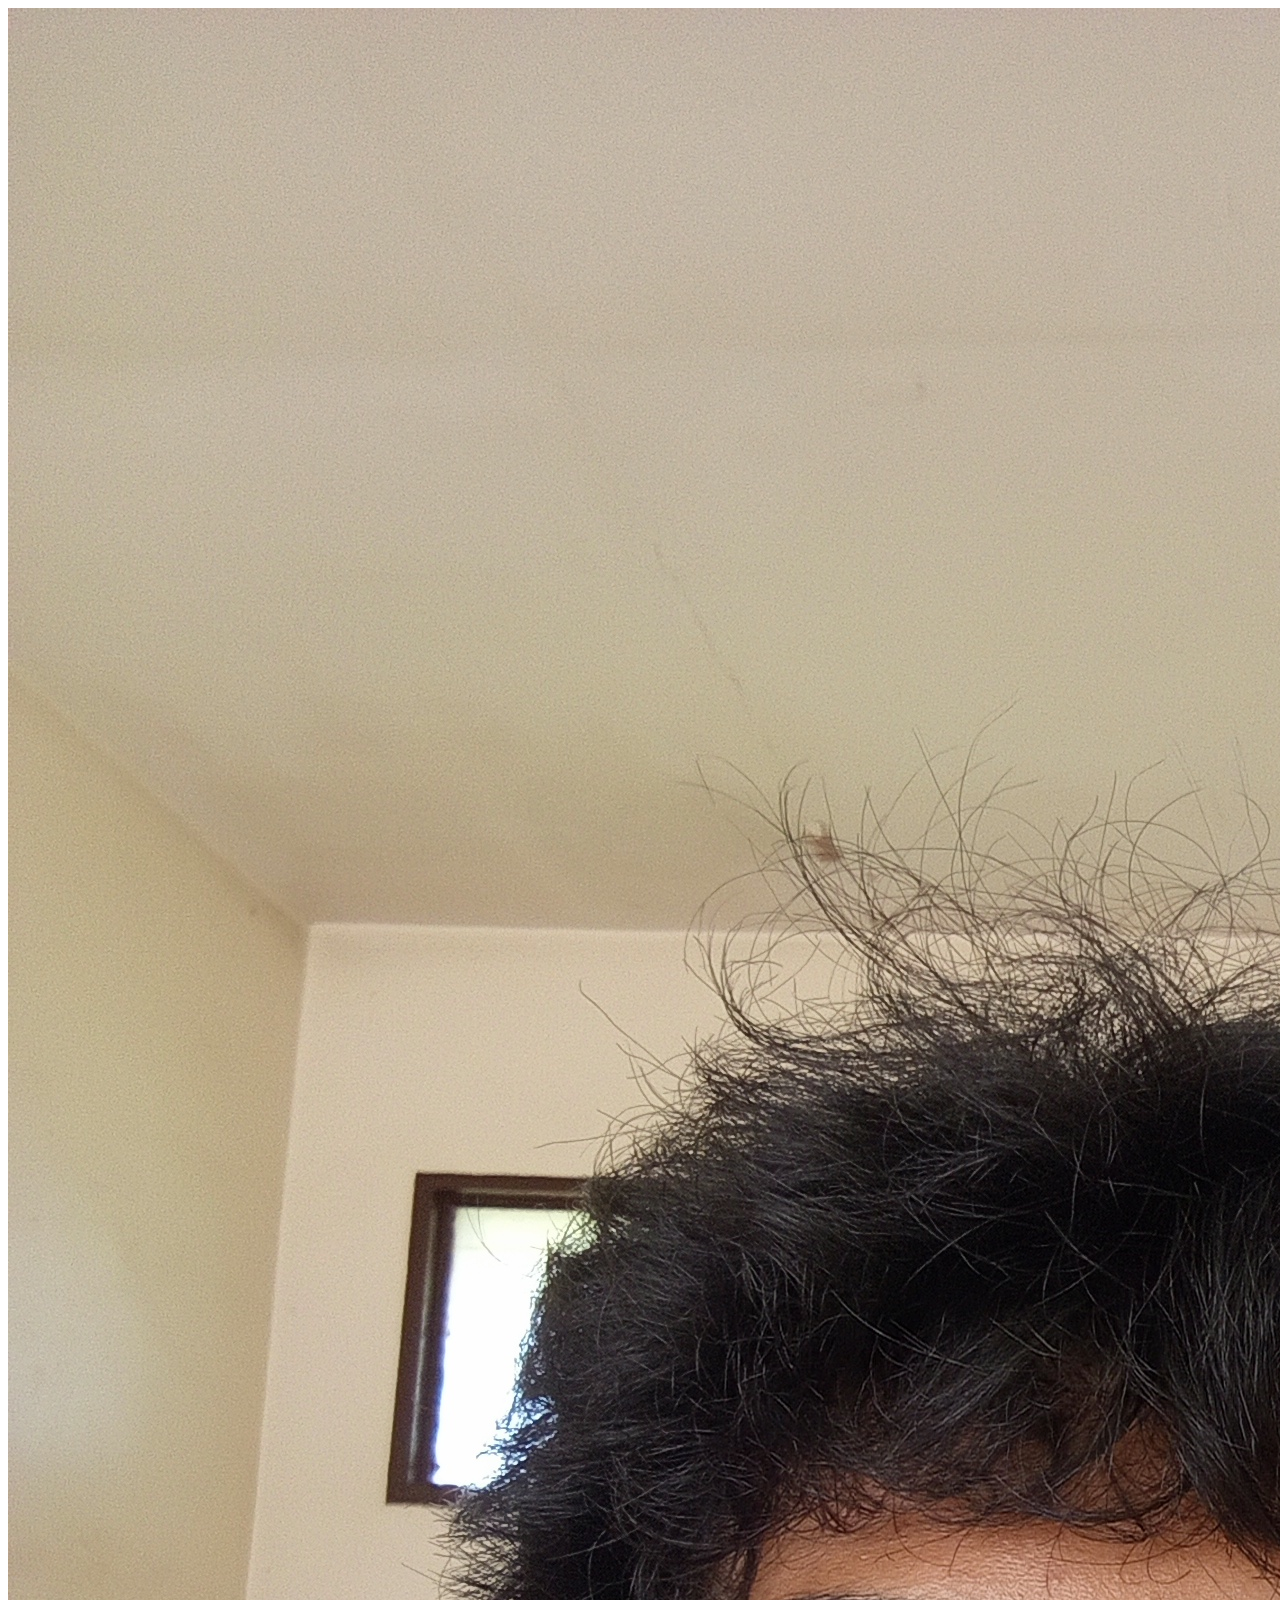
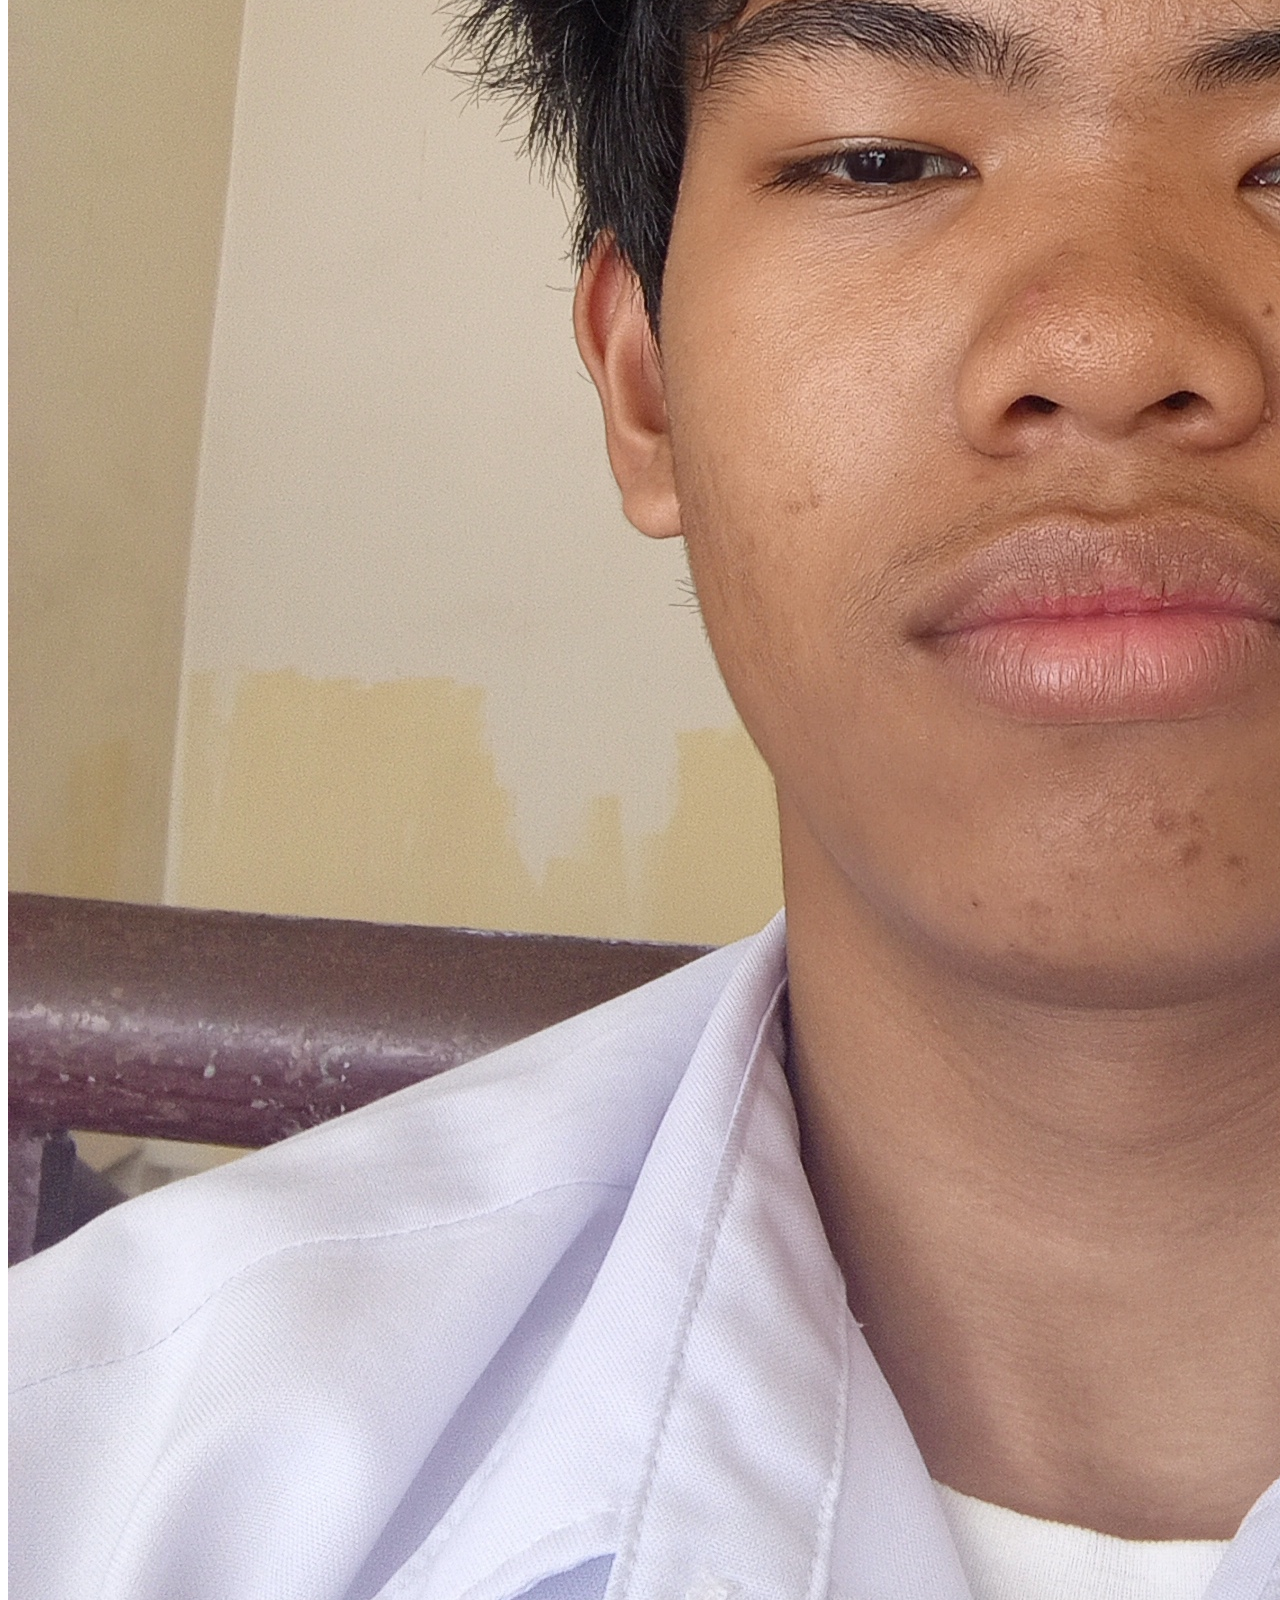
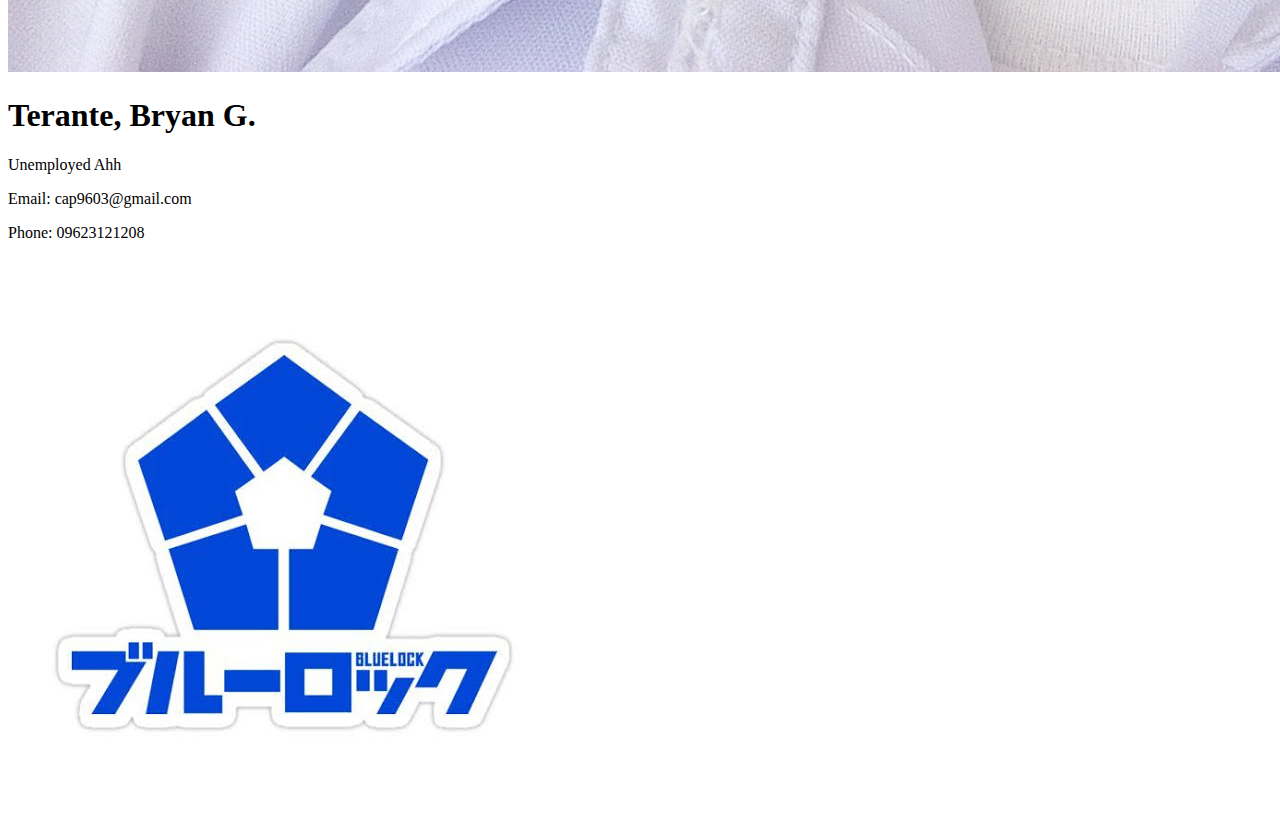
==== index.html @ 3de177df "Add files via upload" ====
<!DOCTYPE html>
<html lang="en">

<head>

<meta charset="UTF-8">

<meta name="viewport" content="width=device-width, initial-scale=1.0">

<title>Digital Business Card</title>

<link rel="stylesheet" href="style.css">

</head>

<body>

<div class="business-card">

<img 
src="IMG_20250312_123558_325.jpg" alt="Your Photo" class="profile-pic"> 


<link rel="stylesheet" href="S.css">
<div class="card-content">

<h1>Terante, Bryan G.</h1>

<p class="title">Unemployed Ahh</p>

<p class="contact">Email: cap9603@gmail.com</p>

<p class="contact">Phone: 09623121208</p>

<img src="blu.jpeg" alt="Your Photo" class="corner-pic">



</div>

</div>

</body>

</html>
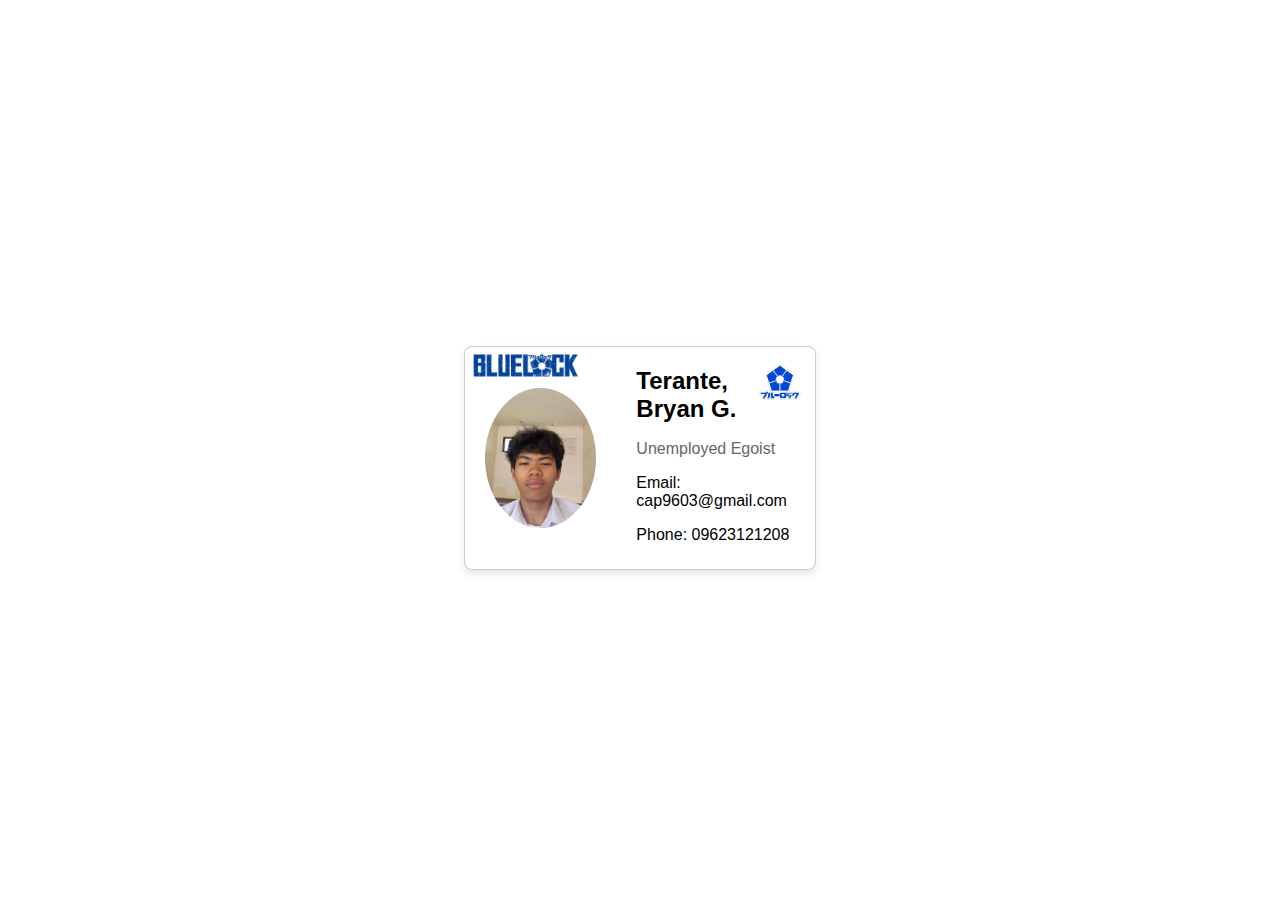
==== commit bbfa2aab: "Update index.html" ====
--- a/index.html
+++ b/index.html
@@ -26,7 +26,7 @@
 
 <h1>Terante, Bryan G.</h1>
 
-<p class="title">Unemployed Ahh</p>
+<p class="title">Unemployed Egoist</p>
 
 <p class="contact">Email: cap9603@gmail.com</p>
 
@@ -42,4 +42,4 @@
 
 </body>
 
-</html>+</html>
--- a/S.css
+++ b/S.css
@@ -0,0 +1,75 @@
+body {
+    display: flex;
+    justify-content: center;
+    align-items: center;
+    min-height: 100vh;
+    background-image: url('body_background.jpg'); /* Body background image */
+    background-size: cover;
+    background-repeat: no-repeat;
+    font-family: sans-serif;
+}
+
+.business-card {
+    width: 350px;
+    background-color: white; /* Fallback if card background fails*/
+    border: 1px solid #ccc;
+    border-radius: 8px;
+    overflow: hidden;
+    box-shadow: 0 4px 8px rgba(0, 0, 0, 0.1);
+    display: flex;
+    align-items: center;
+    position: relative;
+    background-image: url('Blue.png'); /* Card background image */
+    background-size: cover;
+    background-repeat: no-repeat;
+}
+
+.profile-pic {
+    width: 140px;
+    height: 140px;
+    border-radius: 50%;
+    object-fit: cover;
+    margin: 20px;
+}
+
+.card-content {
+    padding: 20px;
+    position: relative;
+    z-index: 1;
+}
+
+.card-content h1 {
+    margin-top: 0;
+    font-size: 1.5em;
+}
+
+.title {
+    color: #666;
+    margin-bottom: 10px;
+}
+
+.contact {
+    margin-bottom: 5px;
+}
+
+.corner-pic {
+    width: 50px;
+    height: 50px;
+    position: absolute;
+    top: 10px;
+    right: 10px;
+    border-radius: 5px;
+    object-fit: contain;
+    z-index: 2;
+}
+
+.corner-pic-left {
+    width: 50px; /* Adjust size as needed */
+    height: 50px; /* Adjust size as needed */
+    position: absolute;
+    top: 10px; /* Adjust position as needed */
+    left: 10px; /* Adjust position as needed */
+    border-radius: 5px; /* Optional: Rounded corners */
+    object-fit: contain; /* makes sure the image fits within the bounds */
+    z-index: 2; /* Place corner image above content */
+}
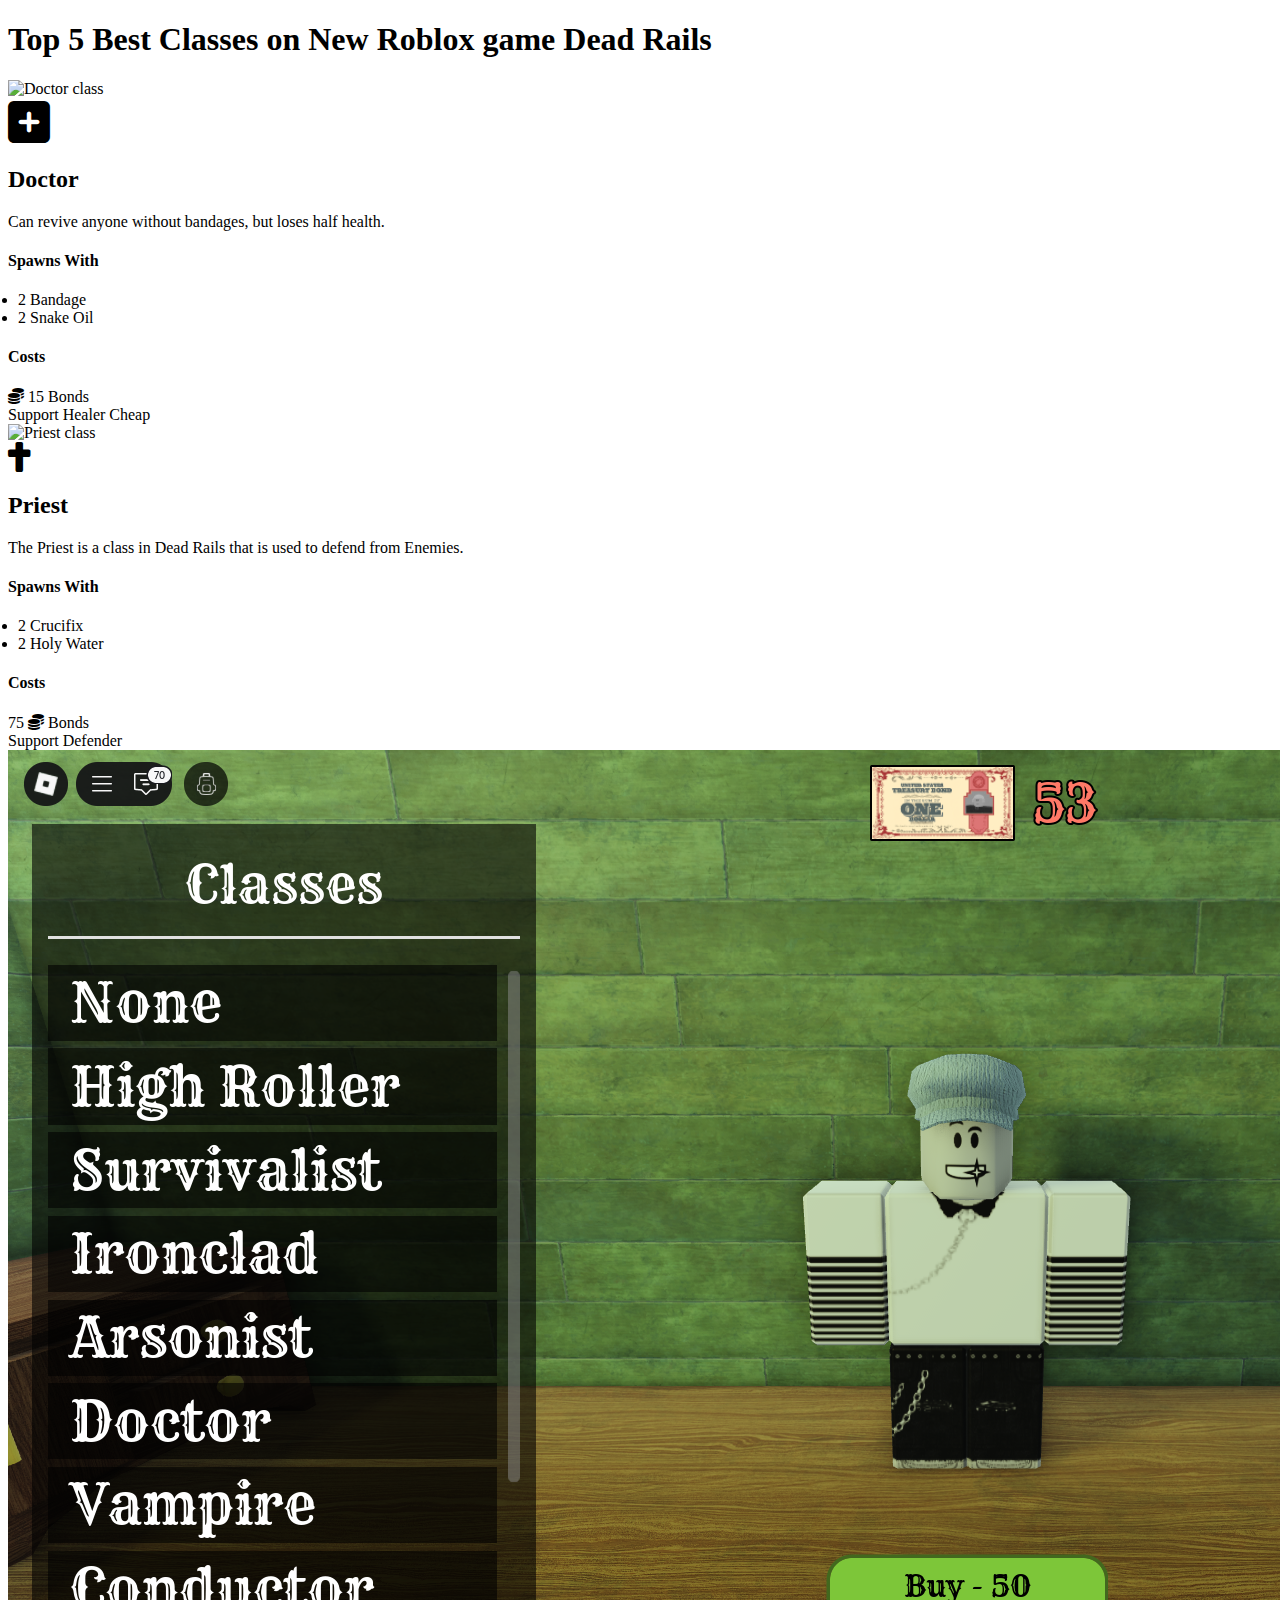
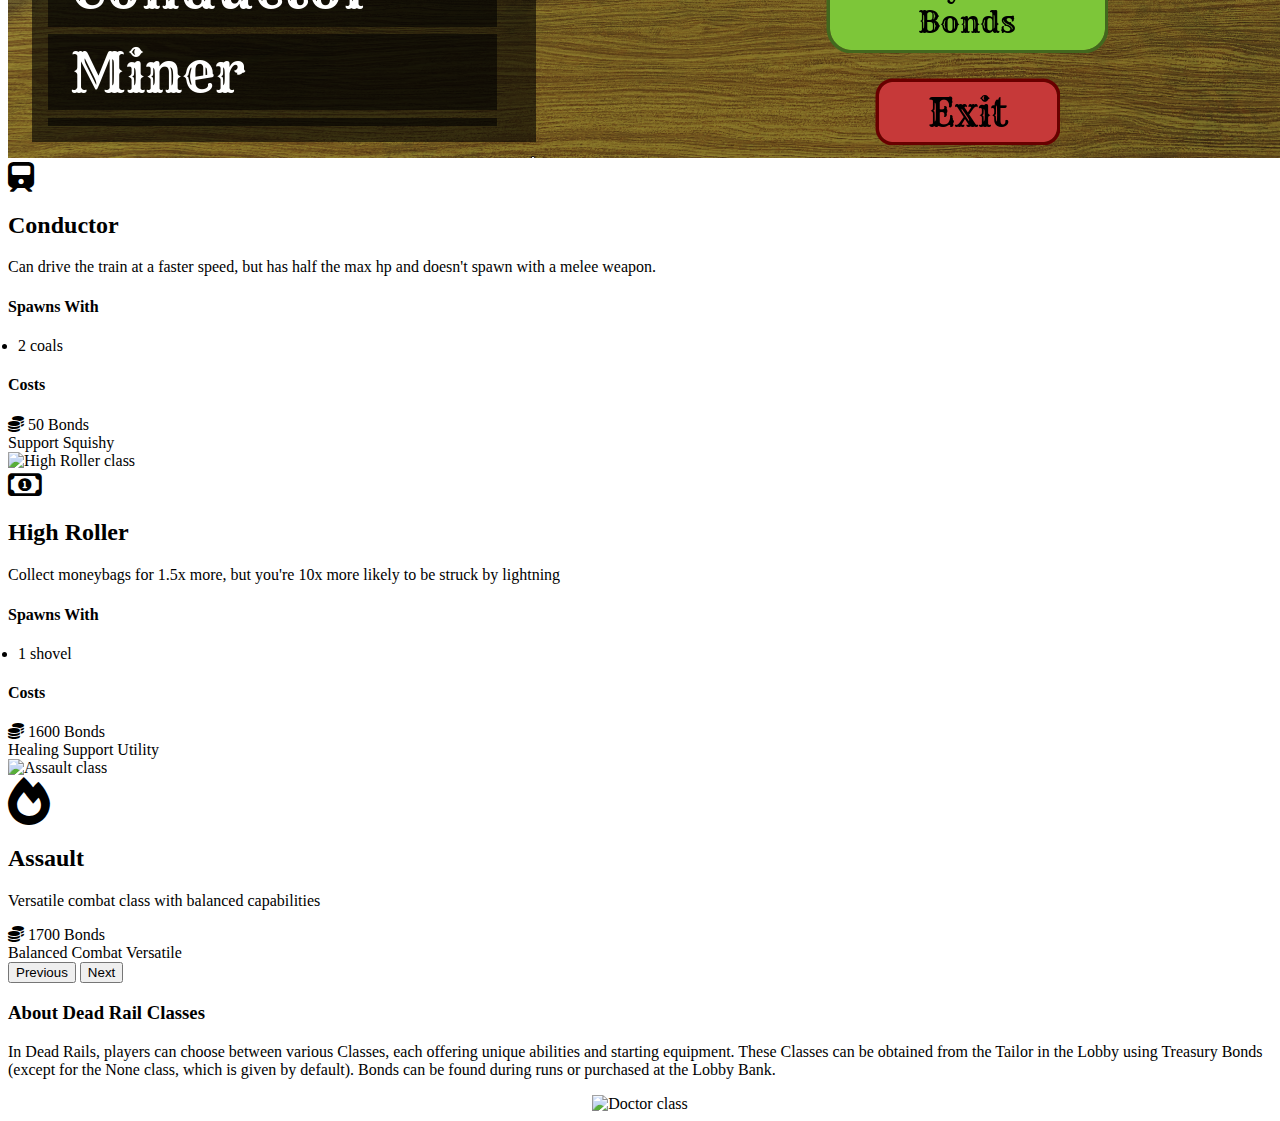
==== commit 7aac1f6d: "Add files via upload" ====
--- a/index.html
+++ b/index.html
@@ -1,45 +1,236 @@
 <!DOCTYPE html>
-<html lang="en">
-
+<html lang="en" data-bs-theme="dark">
 <head>
-
-<meta charset="UTF-8">
-
-<meta name="viewport" content="width=device-width, initial-scale=1.0">
-
-<title>Digital Business Card</title>
-
-<link rel="stylesheet" href="style.css">
-
+    <meta charset="UTF-8">
+    <meta name="viewport" content="width=device-width, initial-scale=1.0">
+    <title>Dead Rail Classes - Roblox</title>
+    <link rel="stylesheet" href="https://cdn.replit.com/agent/bootstrap-agent-dark-theme.min.css">
+    <link rel="stylesheet" href="https://cdnjs.cloudflare.com/ajax/libs/font-awesome/6.0.0/css/all.min.css">
+    <link rel="stylesheet" href="css/custom.css">
 </head>
-
 <body>
-
-<div class="business-card">
-
-<img 
-src="IMG_20250312_123558_325.jpg" alt="Your Photo" class="profile-pic"> 
-
-
-<link rel="stylesheet" href="S.css">
-<div class="card-content">
-
-<h1>Terante, Bryan G.</h1>
-
-<p class="title">Unemployed Egoist</p>
-
-<p class="contact">Email: cap9603@gmail.com</p>
-
-<p class="contact">Phone: 09623121208</p>
-
-<img src="blu.jpeg" alt="Your Photo" class="corner-pic">
-
-
-
-</div>
-
-</div>
-
+    <div class="container-fluid">
+        <!-- Title Section -->
+        <div class="row py-4">
+            <div class="col">
+                <h1 class="game-title">Top 5 Best Classes on New Roblox game Dead Rails </h1>
+            </div>
+        </div>
+
+        <!-- Slider Section -->
+        <div class="row">
+            <div class="col-12">
+                <div id="classCarousel" class="carousel slide" data-bs-ride="carousel">
+                    <div class="carousel-inner">
+                        <!-- Scout -->
+                        <div class="carousel-item active">
+                            <div class="class-card">
+                                <div class="class-image">
+                                    <img width="350px" src="IMG_1904.jpg" alt="Doctor class" class="img-fluid rounded mb-4">
+                                </div>
+                              
+                                <div class="class-icon">
+                                  <i class="fas fa-plus-square fa-3x"></i>
+                                </div>
+                                <h2 class="class-name">Doctor</h2>
+                                <p class="class-description">Can revive anyone without bandages, but loses half health. 
+                              </p>
+                    
+                      <h4>Spawns With</h4>
+              <div style="margin: 10px;">
+               <li>2 Bandage</li>    
+               <li>2 Snake Oil</li>
+               </div>
+              <h4>Costs</h4>                     
+                                
+                                <div class="bonds-container">
+                                    <div class="bonds-display">
+                                        <i class="fas fa-coins"></i>
+                                        <span class="bonds-amount">15</span>
+                                        <span class="bonds-label">Bonds</span>
+                                    </div>
+                                </div>
+
+                                <div class="tags-container">
+                                    <span class="badge bg-secondary me-2">Support</span>
+                                    <span class="badge bg-secondary me-2">Healer</span>
+                                    <span class="badge bg-secondary me-2">Cheap</span>
+                                </div>
+                            </div>
+                        </div>
+
+
+                        <div class="carousel-item">
+                            <div class="class-card">
+                                <div class="class-image">
+                                    <img width="350px" src=
+                                    "Dead_Rails_Priest.png" alt="Priest class" class="img-fluid rounded mb-4">
+                                </div>
+                                <div class="class-icon">
+<i class="fa-solid fa-cross" style='font-size:30px'></i>
+                                </div>
+                                <h2 class="class-name">Priest</h2>
+                                <p class="class-description">The Priest is a class in Dead Rails that is used to defend from Enemies. </p>
+                
+                          <h4>Spawns With</h4>
+              <div style="margin: 10px;">
+               <li>2 Crucifix</li>  
+             <li>2 Holy Water</li>  
+               </div>
+              <h4>Costs</h4>                 
+                                <div class="bonds-container">
+                                    <div class="bonds-display">
+                                        <span class="bonds-amount">75</span>
+                                        <i class="fas fa-coins"></i>
+                                        <span class="bonds-label">Bonds</span>
+                                    </div>
+                                </div>
+
+                                <div class="tags-container">
+                                    <span class="badge bg-secondary me-2">Support</span>
+                                    <span class="badge bg-secondary me-2">Defender</span>
+      
+                                </div>
+                            </div>
+                        </div>
+
+
+                        <div class="carousel-item">
+                            <div class="class-card">
+                                <div class="class-image">
+                                    <img src="conductor.png" alt="Sniper class" class="img-fluid rounded mb-4">
+                                </div>
+                                <div class="class-icon">
+                           <i class="fa fa-train" style='font-size:30px' aria-hidden="true"></i>
+                                </div>
+                                <h2 class="class-name">Conductor</h2>
+                                <p class="class-description">Can drive the train at a faster speed, but has half the max hp and doesn't spawn with a melee weapon.</p>
+          
+          <h4>Spawns With</h4>
+              <div style="margin: 10px;">
+               <li>2 coals</li>
+               
+               
+               </div>
+              <h4>Costs</h4> 
+                                <div class="bonds-container">
+                                    <div class="bonds-display">
+                                        <i class="fas fa-coins"></i>
+                                        <span class="bonds-amount">50</span>
+                                        <span class="bonds-label">Bonds</span>
+                                    </div>
+                                </div>
+
+                                <div class="tags-container">
+                                    <span class="badge bg-secondary me-2">Support</span>
+                                    <span class="badge bg-secondary me-2">Squishy</span>
+                                     
+
+                          
+                                </div>
+                            </div>
+                        </div>
+
+                        <!-- Medic -->
+                        <div class="carousel-item">
+                            <div class="class-card">
+                                <div class="class-image">
+                                    <img src="High Roller.png" alt="High Roller class" class="img-fluid rounded mb-4">
+                                </div>
+                                <div class="class-icon">
+
+<i class='far fa-money-bill-alt' style='font-size:30px'></i>
+                                </div>
+                                <h2 class="class-name">High Roller</h2>
+                                <p class="class-description">Collect moneybags for 1.5x more, but you're 10x more likely to be struck by lightning</p>
+                                
+                           <h4>Spawns With</h4>
+              <div style="margin: 10px;">
+               <li>1 shovel</li>       </div>
+              <h4>Costs</h4>                
+                                
+                                <div class="bonds-container">
+                                    <div class="bonds-display">
+                                        <i class="fas fa-coins"></i>
+                                        <span class="bonds-amount">1600</span>
+                                        <span class="bonds-label">Bonds</span>
+                                    </div>
+                                </div>
+
+                                <div class="tags-container">
+                                    <span class="badge bg-secondary me-2">Healing</span>
+                                    <span class="badge bg-secondary me-2">Support</span>
+                                    <span class="badge bg-secondary me-2">Utility</span>
+                                </div>
+                            </div>
+                        </div>
+
+                        <!-- Assault -->
+                        <div class="carousel-item">
+                            <div class="class-card">
+                                <div class="class-image">
+                                    <img src="images/assault.jpg" alt="Assault class" class="img-fluid rounded mb-4">
+                                </div>
+                                <div class="class-icon">
+                                    <i class="fas fa-fire fa-3x"></i>
+                                </div>
+                                <h2 class="class-name">Assault</h2>
+                                <p class="class-description">Versatile combat class with balanced capabilities</p>
+                                
+                                <div class="bonds-container">
+                                    <div class="bonds-display">
+                                        <i class="fas fa-coins"></i>
+                                        <span class="bonds-amount">1700</span>
+                                        <span class="bonds-label">Bonds</span>
+                                    </div>
+                                </div>
+
+                                <div class="tags-container">
+                                    <span class="badge bg-secondary me-2">Balanced</span>
+                                    <span class="badge bg-secondary me-2">Combat</span>
+                                    <span class="badge bg-secondary me-2">Versatile</span>
+                                </div>
+                            </div>
+                        </div>
+                    </div>
+                    <button class="carousel-control-prev" type="button" data-bs-target="#classCarousel" data-bs-slide="prev">
+                        <span class="carousel-control-prev-icon" aria-hidden="true"></span>
+                        <span class="visually-hidden">Previous</span>
+                    </button>
+                    <button class="carousel-control-next" type="button" data-bs-target="#classCarousel" data-bs-slide="next">
+                        <span class="carousel-control-next-icon" aria-hidden="true"></span>
+                        <span class="visually-hidden">Next</span>
+                    </button>
+                </div>
+            </div>
+        </div>
+
+        <!-- Information Section -->
+        <div class="row mt-5">
+            <div class="col-12">
+                <div class="info-section">
+                    <h3>About Dead Rail Classes</h3>
+                    <p>In Dead Rails, players can choose between various Classes, each offering unique abilities and starting equipment. These Classes can be obtained from the Tailor in the Lobby using Treasury Bonds (except for the None class, which is given by default). Bonds can be found during runs or purchased at the Lobby Bank.</p>
+                  
+  
+  <center>
+  
+                                <div class="class-image">
+                                    <img src="Tailor_On_Lobby.png" alt="Doctor class" class="img-fluid rounded mb-4">
+                                </div>
+                          
+       
+       
+       
+       
+                  </center>
+                    </ul>
+                </div>
+            </div>
+        </div>
+    </div>
+
+    <script src="https://cdn.jsdelivr.net/npm/bootstrap@5.3.0/dist/js/bootstrap.bundle.min.js"></script>
+    <script src="js/slider.js"></script>
 </body>
-
 </html>
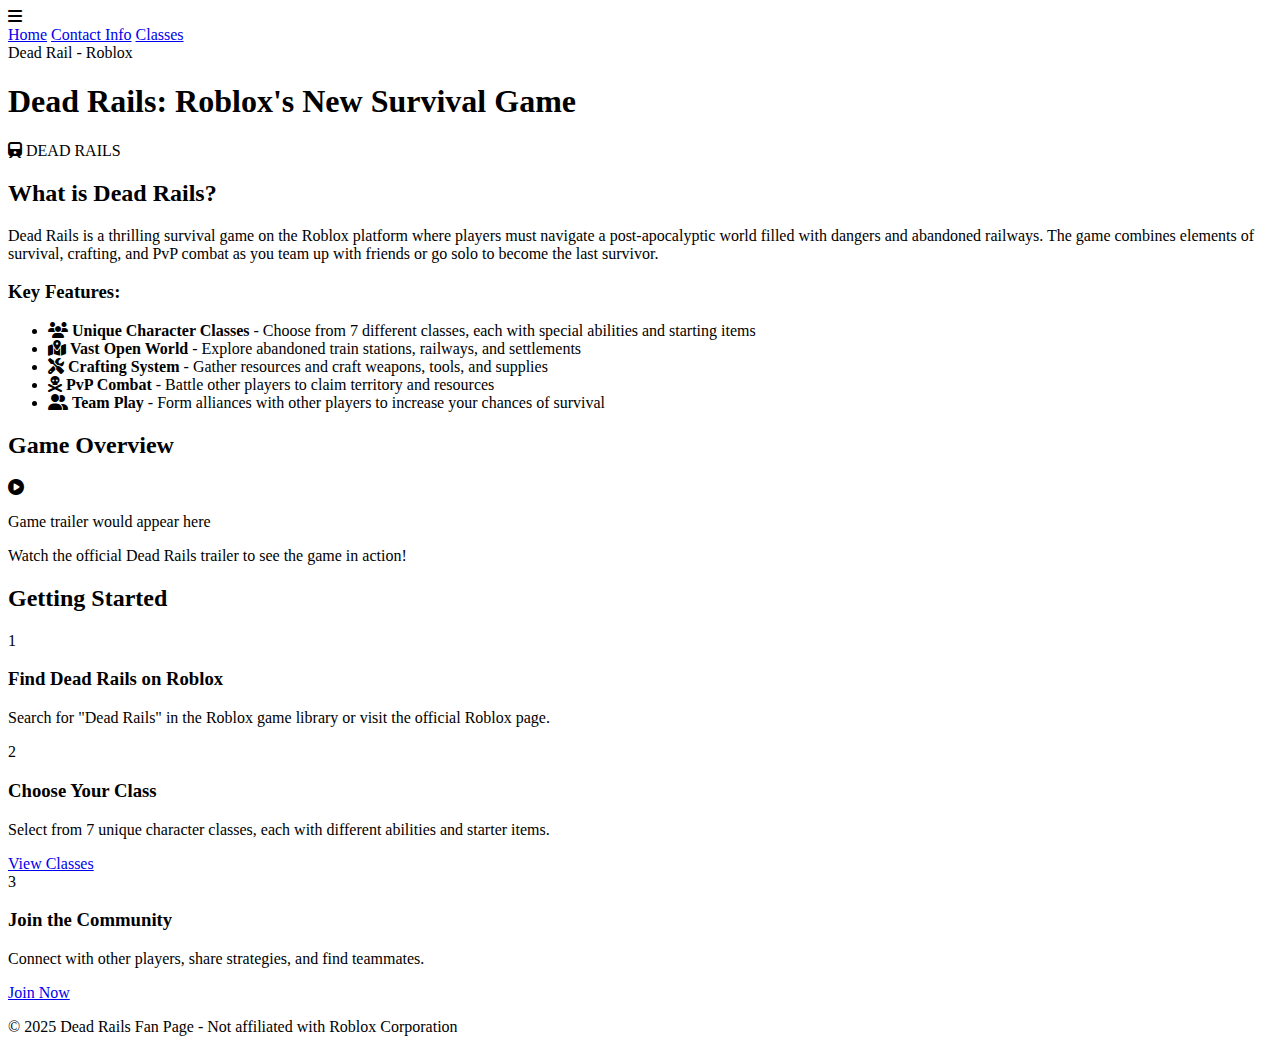
==== commit 8e0ba6cb: "Update and rename inde1.html to index.html" ====
--- a/index.html
+++ b/index.html
@@ -1,236 +1,107 @@
 <!DOCTYPE html>
-<html lang="en" data-bs-theme="dark">
+<html lang="en">
 <head>
     <meta charset="UTF-8">
     <meta name="viewport" content="width=device-width, initial-scale=1.0">
-    <title>Dead Rail Classes - Roblox</title>
-    <link rel="stylesheet" href="https://cdn.replit.com/agent/bootstrap-agent-dark-theme.min.css">
-    <link rel="stylesheet" href="https://cdnjs.cloudflare.com/ajax/libs/font-awesome/6.0.0/css/all.min.css">
-    <link rel="stylesheet" href="css/custom.css">
+    <title>Dead Rail - Roblox</title>
+    <link rel="stylesheet" href="style.css">
+    <link rel="stylesheet" href="https://cdnjs.cloudflare.com/ajax/libs/font-awesome/6.4.0/css/all.min.css">
+    <script>
+        // JavaScript to toggle mobile navigation
+        document.addEventListener('DOMContentLoaded', function() {
+            const menuToggle = document.querySelector('.menu-toggle');
+            const navLinks = document.querySelector('.nav-links');
+            
+            if (menuToggle) {
+                menuToggle.addEventListener('click', function() {
+                    navLinks.classList.toggle('active');
+                });
+            }
+        });
+    </script>
 </head>
 <body>
-    <div class="container-fluid">
-        <!-- Title Section -->
-        <div class="row py-4">
-            <div class="col">
-                <h1 class="game-title">Top 5 Best Classes on New Roblox game Dead Rails </h1>
+    <header>
+        <nav class="top-nav">
+            <div class="menu-toggle">
+                <i class="fas fa-bars"></i>
             </div>
-        </div>
+            <div class="nav-links">
+                <a href="index.html" class="active">Home</a>
+                <a href="contact.html">Contact Info</a>
+                <a href="inde1.html">Classes</a>
+            </div>
+            <div class="nav-title">
+                Dead Rail - Roblox
+            </div>
+        </nav>
+    </header>
 
-        <!-- Slider Section -->
-        <div class="row">
-            <div class="col-12">
-                <div id="classCarousel" class="carousel slide" data-bs-ride="carousel">
-                    <div class="carousel-inner">
-                        <!-- Scout -->
-                        <div class="carousel-item active">
-                            <div class="class-card">
-                                <div class="class-image">
-                                    <img width="350px" src="IMG_1904.jpg" alt="Doctor class" class="img-fluid rounded mb-4">
-                                </div>
-                              
-                                <div class="class-icon">
-                                  <i class="fas fa-plus-square fa-3x"></i>
-                                </div>
-                                <h2 class="class-name">Doctor</h2>
-                                <p class="class-description">Can revive anyone without bandages, but loses half health. 
-                              </p>
-                    
-                      <h4>Spawns With</h4>
-              <div style="margin: 10px;">
-               <li>2 Bandage</li>    
-               <li>2 Snake Oil</li>
-               </div>
-              <h4>Costs</h4>                     
-                                
-                                <div class="bonds-container">
-                                    <div class="bonds-display">
-                                        <i class="fas fa-coins"></i>
-                                        <span class="bonds-amount">15</span>
-                                        <span class="bonds-label">Bonds</span>
-                                    </div>
-                                </div>
-
-                                <div class="tags-container">
-                                    <span class="badge bg-secondary me-2">Support</span>
-                                    <span class="badge bg-secondary me-2">Healer</span>
-                                    <span class="badge bg-secondary me-2">Cheap</span>
-                                </div>
-                            </div>
-                        </div>
-
-
-                        <div class="carousel-item">
-                            <div class="class-card">
-                                <div class="class-image">
-                                    <img width="350px" src=
-                                    "Dead_Rails_Priest.png" alt="Priest class" class="img-fluid rounded mb-4">
-                                </div>
-                                <div class="class-icon">
-<i class="fa-solid fa-cross" style='font-size:30px'></i>
-                                </div>
-                                <h2 class="class-name">Priest</h2>
-                                <p class="class-description">The Priest is a class in Dead Rails that is used to defend from Enemies. </p>
-                
-                          <h4>Spawns With</h4>
-              <div style="margin: 10px;">
-               <li>2 Crucifix</li>  
-             <li>2 Holy Water</li>  
-               </div>
-              <h4>Costs</h4>                 
-                                <div class="bonds-container">
-                                    <div class="bonds-display">
-                                        <span class="bonds-amount">75</span>
-                                        <i class="fas fa-coins"></i>
-                                        <span class="bonds-label">Bonds</span>
-                                    </div>
-                                </div>
-
-                                <div class="tags-container">
-                                    <span class="badge bg-secondary me-2">Support</span>
-                                    <span class="badge bg-secondary me-2">Defender</span>
-      
-                                </div>
-                            </div>
-                        </div>
-
-
-                        <div class="carousel-item">
-                            <div class="class-card">
-                                <div class="class-image">
-                                    <img src="conductor.png" alt="Sniper class" class="img-fluid rounded mb-4">
-                                </div>
-                                <div class="class-icon">
-                           <i class="fa fa-train" style='font-size:30px' aria-hidden="true"></i>
-                                </div>
-                                <h2 class="class-name">Conductor</h2>
-                                <p class="class-description">Can drive the train at a faster speed, but has half the max hp and doesn't spawn with a melee weapon.</p>
-          
-          <h4>Spawns With</h4>
-              <div style="margin: 10px;">
-               <li>2 coals</li>
-               
-               
-               </div>
-              <h4>Costs</h4> 
-                                <div class="bonds-container">
-                                    <div class="bonds-display">
-                                        <i class="fas fa-coins"></i>
-                                        <span class="bonds-amount">50</span>
-                                        <span class="bonds-label">Bonds</span>
-                                    </div>
-                                </div>
-
-                                <div class="tags-container">
-                                    <span class="badge bg-secondary me-2">Support</span>
-                                    <span class="badge bg-secondary me-2">Squishy</span>
-                                     
-
-                          
-                                </div>
-                            </div>
-                        </div>
-
-                        <!-- Medic -->
-                        <div class="carousel-item">
-                            <div class="class-card">
-                                <div class="class-image">
-                                    <img src="High Roller.png" alt="High Roller class" class="img-fluid rounded mb-4">
-                                </div>
-                                <div class="class-icon">
-
-<i class='far fa-money-bill-alt' style='font-size:30px'></i>
-                                </div>
-                                <h2 class="class-name">High Roller</h2>
-                                <p class="class-description">Collect moneybags for 1.5x more, but you're 10x more likely to be struck by lightning</p>
-                                
-                           <h4>Spawns With</h4>
-              <div style="margin: 10px;">
-               <li>1 shovel</li>       </div>
-              <h4>Costs</h4>                
-                                
-                                <div class="bonds-container">
-                                    <div class="bonds-display">
-                                        <i class="fas fa-coins"></i>
-                                        <span class="bonds-amount">1600</span>
-                                        <span class="bonds-label">Bonds</span>
-                                    </div>
-                                </div>
-
-                                <div class="tags-container">
-                                    <span class="badge bg-secondary me-2">Healing</span>
-                                    <span class="badge bg-secondary me-2">Support</span>
-                                    <span class="badge bg-secondary me-2">Utility</span>
-                                </div>
-                            </div>
-                        </div>
-
-                        <!-- Assault -->
-                        <div class="carousel-item">
-                            <div class="class-card">
-                                <div class="class-image">
-                                    <img src="images/assault.jpg" alt="Assault class" class="img-fluid rounded mb-4">
-                                </div>
-                                <div class="class-icon">
-                                    <i class="fas fa-fire fa-3x"></i>
-                                </div>
-                                <h2 class="class-name">Assault</h2>
-                                <p class="class-description">Versatile combat class with balanced capabilities</p>
-                                
-                                <div class="bonds-container">
-                                    <div class="bonds-display">
-                                        <i class="fas fa-coins"></i>
-                                        <span class="bonds-amount">1700</span>
-                                        <span class="bonds-label">Bonds</span>
-                                    </div>
-                                </div>
-
-                                <div class="tags-container">
-                                    <span class="badge bg-secondary me-2">Balanced</span>
-                                    <span class="badge bg-secondary me-2">Combat</span>
-                                    <span class="badge bg-secondary me-2">Versatile</span>
-                                </div>
-                            </div>
-                        </div>
-                    </div>
-                    <button class="carousel-control-prev" type="button" data-bs-target="#classCarousel" data-bs-slide="prev">
-                        <span class="carousel-control-prev-icon" aria-hidden="true"></span>
-                        <span class="visually-hidden">Previous</span>
-                    </button>
-                    <button class="carousel-control-next" type="button" data-bs-target="#classCarousel" data-bs-slide="next">
-                        <span class="carousel-control-next-icon" aria-hidden="true"></span>
-                        <span class="visually-hidden">Next</span>
-                    </button>
+    <main>
+        <section class="hero">
+            <h1>Dead Rails: Roblox's New Survival Game</h1>
+            <div class="hero-image">
+                <!-- Game logo/banner would go here -->
+                <div class="game-logo">
+                    <i class="fas fa-train"></i>
+                    <span>DEAD RAILS</span>
                 </div>
             </div>
-        </div>
+        </section>
 
-        <!-- Information Section -->
-        <div class="row mt-5">
-            <div class="col-12">
-                <div class="info-section">
-                    <h3>About Dead Rail Classes</h3>
-                    <p>In Dead Rails, players can choose between various Classes, each offering unique abilities and starting equipment. These Classes can be obtained from the Tailor in the Lobby using Treasury Bonds (except for the None class, which is given by default). Bonds can be found during runs or purchased at the Lobby Bank.</p>
-                  
-  
-  <center>
-  
-                                <div class="class-image">
-                                    <img src="Tailor_On_Lobby.png" alt="Doctor class" class="img-fluid rounded mb-4">
-                                </div>
-                          
-       
-       
-       
-       
-                  </center>
-                    </ul>
+        <section class="game-info">
+            <div class="info-card">
+                <h2>What is Dead Rails?</h2>
+                <p>Dead Rails is a thrilling survival game on the Roblox platform where players must navigate a post-apocalyptic world filled with dangers and abandoned railways. The game combines elements of survival, crafting, and PvP combat as you team up with friends or go solo to become the last survivor.</p>
+                
+                <h3>Key Features:</h3>
+                <ul>
+                    <li><i class="fas fa-users"></i> <strong>Unique Character Classes</strong> - Choose from 7 different classes, each with special abilities and starting items</li>
+                    <li><i class="fas fa-map-marked-alt"></i> <strong>Vast Open World</strong> - Explore abandoned train stations, railways, and settlements</li>
+                    <li><i class="fas fa-tools"></i> <strong>Crafting System</strong> - Gather resources and craft weapons, tools, and supplies</li>
+                    <li><i class="fas fa-skull-crossbones"></i> <strong>PvP Combat</strong> - Battle other players to claim territory and resources</li>
+                    <li><i class="fas fa-user-friends"></i> <strong>Team Play</strong> - Form alliances with other players to increase your chances of survival</li>
+                </ul>
+            </div>
+            
+            <div class="video-card">
+                <h2>Game Overview</h2>
+                <div class="video-placeholder">
+                    <i class="fas fa-play-circle"></i>
+                    <p>Game trailer would appear here</p>
+                </div>
+                <p class="video-caption">Watch the official Dead Rails trailer to see the game in action!</p>
+            </div>
+        </section>
+        
+        <section class="getting-started">
+            <h2>Getting Started</h2>
+            <div class="steps-container">
+                <div class="step">
+                    <div class="step-number">1</div>
+                    <h3>Find Dead Rails on Roblox</h3>
+                    <p>Search for "Dead Rails" in the Roblox game library or visit the official Roblox page.</p>
+                </div>
+                
+                <div class="step">
+                    <div class="step-number">2</div>
+                    <h3>Choose Your Class</h3>
+                    <p>Select from 7 unique character classes, each with different abilities and starter items.</p>
+                    <a href="classes.html" class="button">View Classes</a>
+                </div>
+                
+                <div class="step">
+                    <div class="step-number">3</div>
+                    <h3>Join the Community</h3>
+                    <p>Connect with other players, share strategies, and find teammates.</p>
+                    <a href="contact.html" class="button">Join Now</a>
                 </div>
             </div>
-        </div>
-    </div>
+        </section>
+    </main>
 
-    <script src="https://cdn.jsdelivr.net/npm/bootstrap@5.3.0/dist/js/bootstrap.bundle.min.js"></script>
-    <script src="js/slider.js"></script>
+    <footer>
+        <p>&copy; 2025 Dead Rails Fan Page - Not affiliated with Roblox Corporation</p>
+    </footer>
 </body>
 </html>
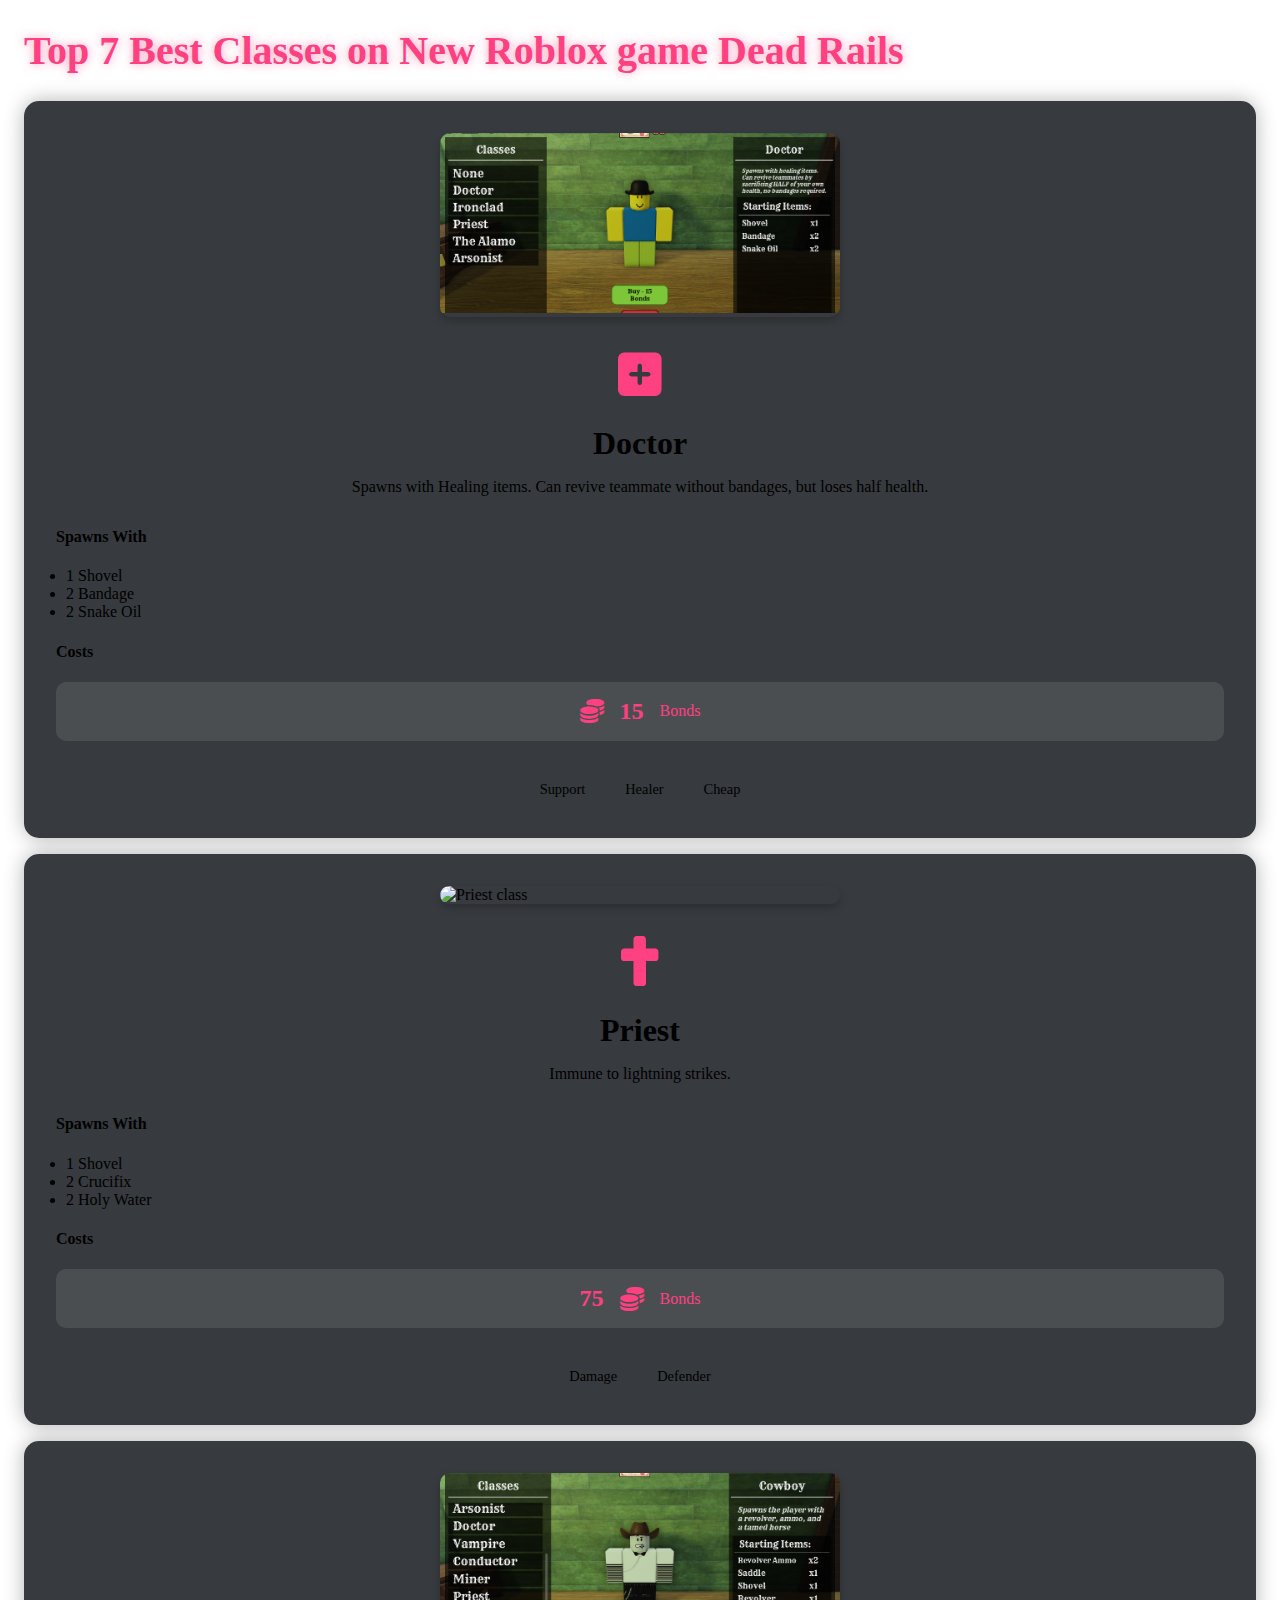
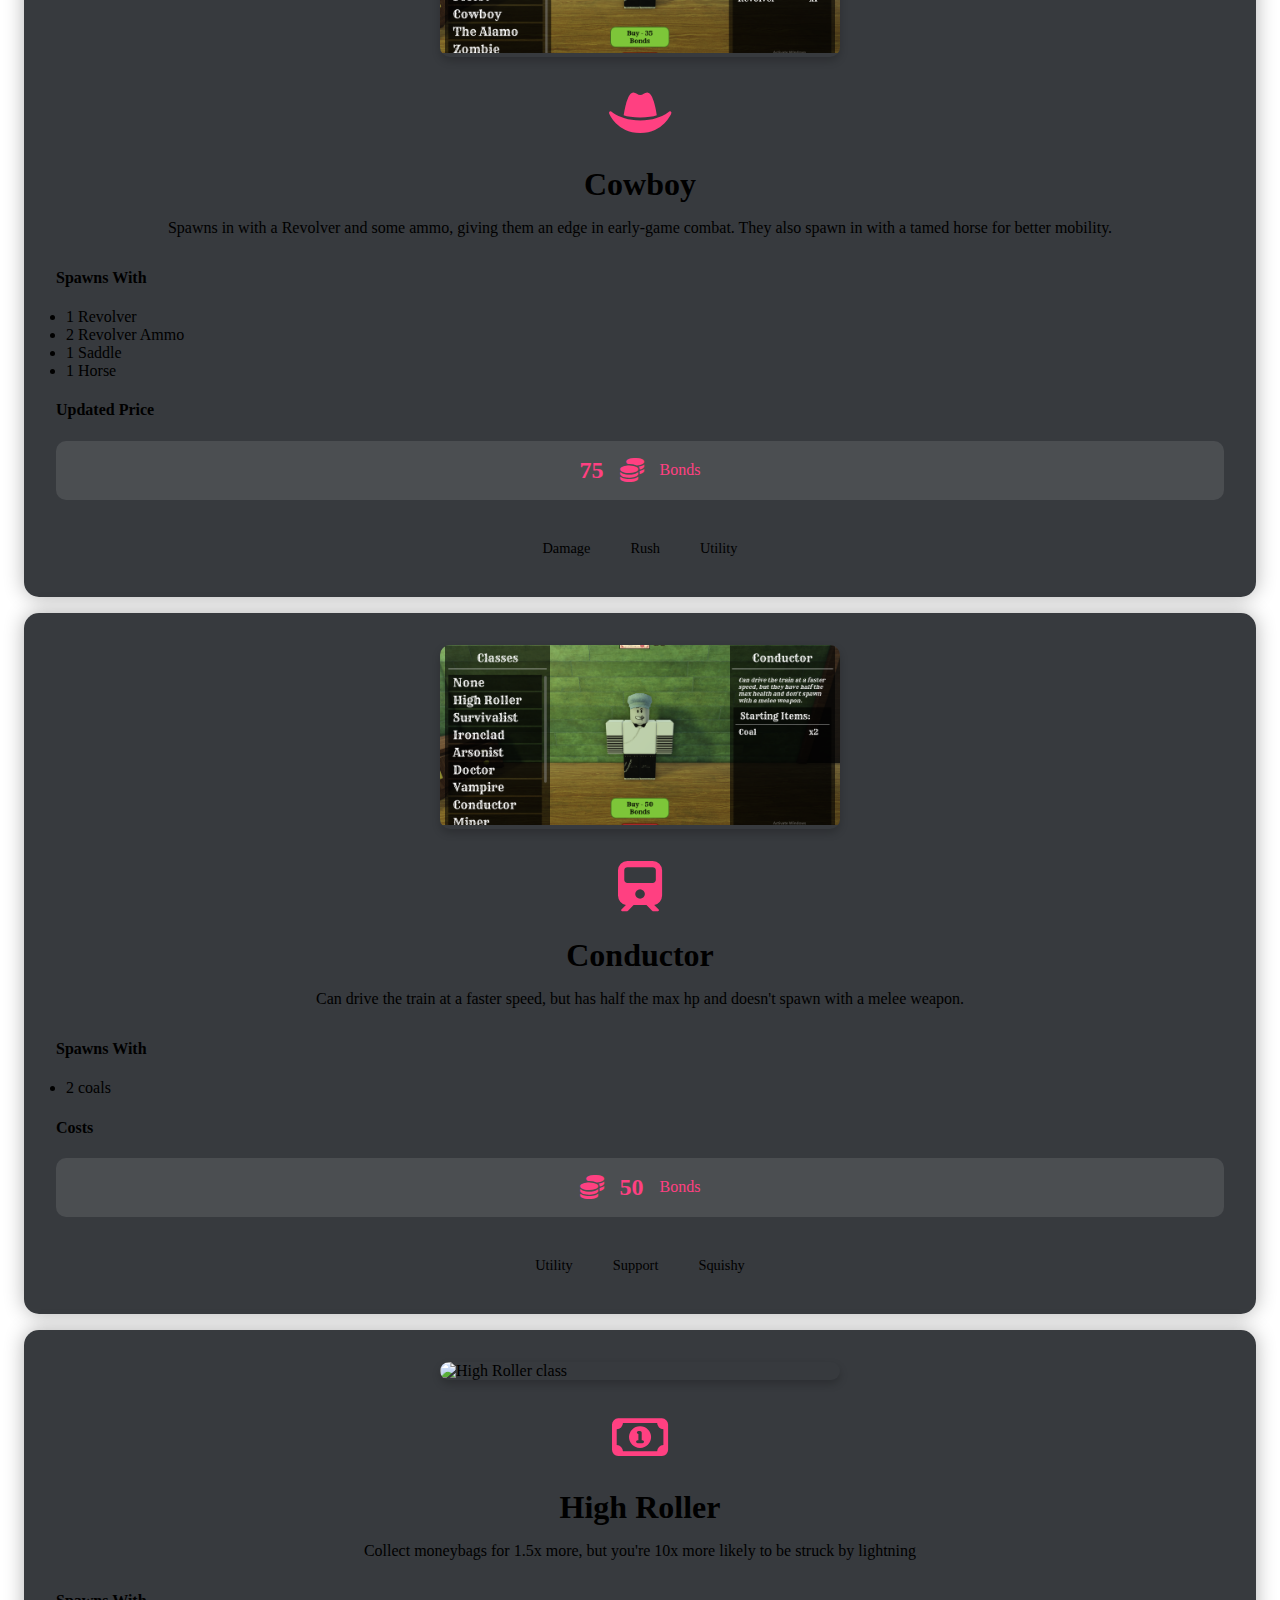
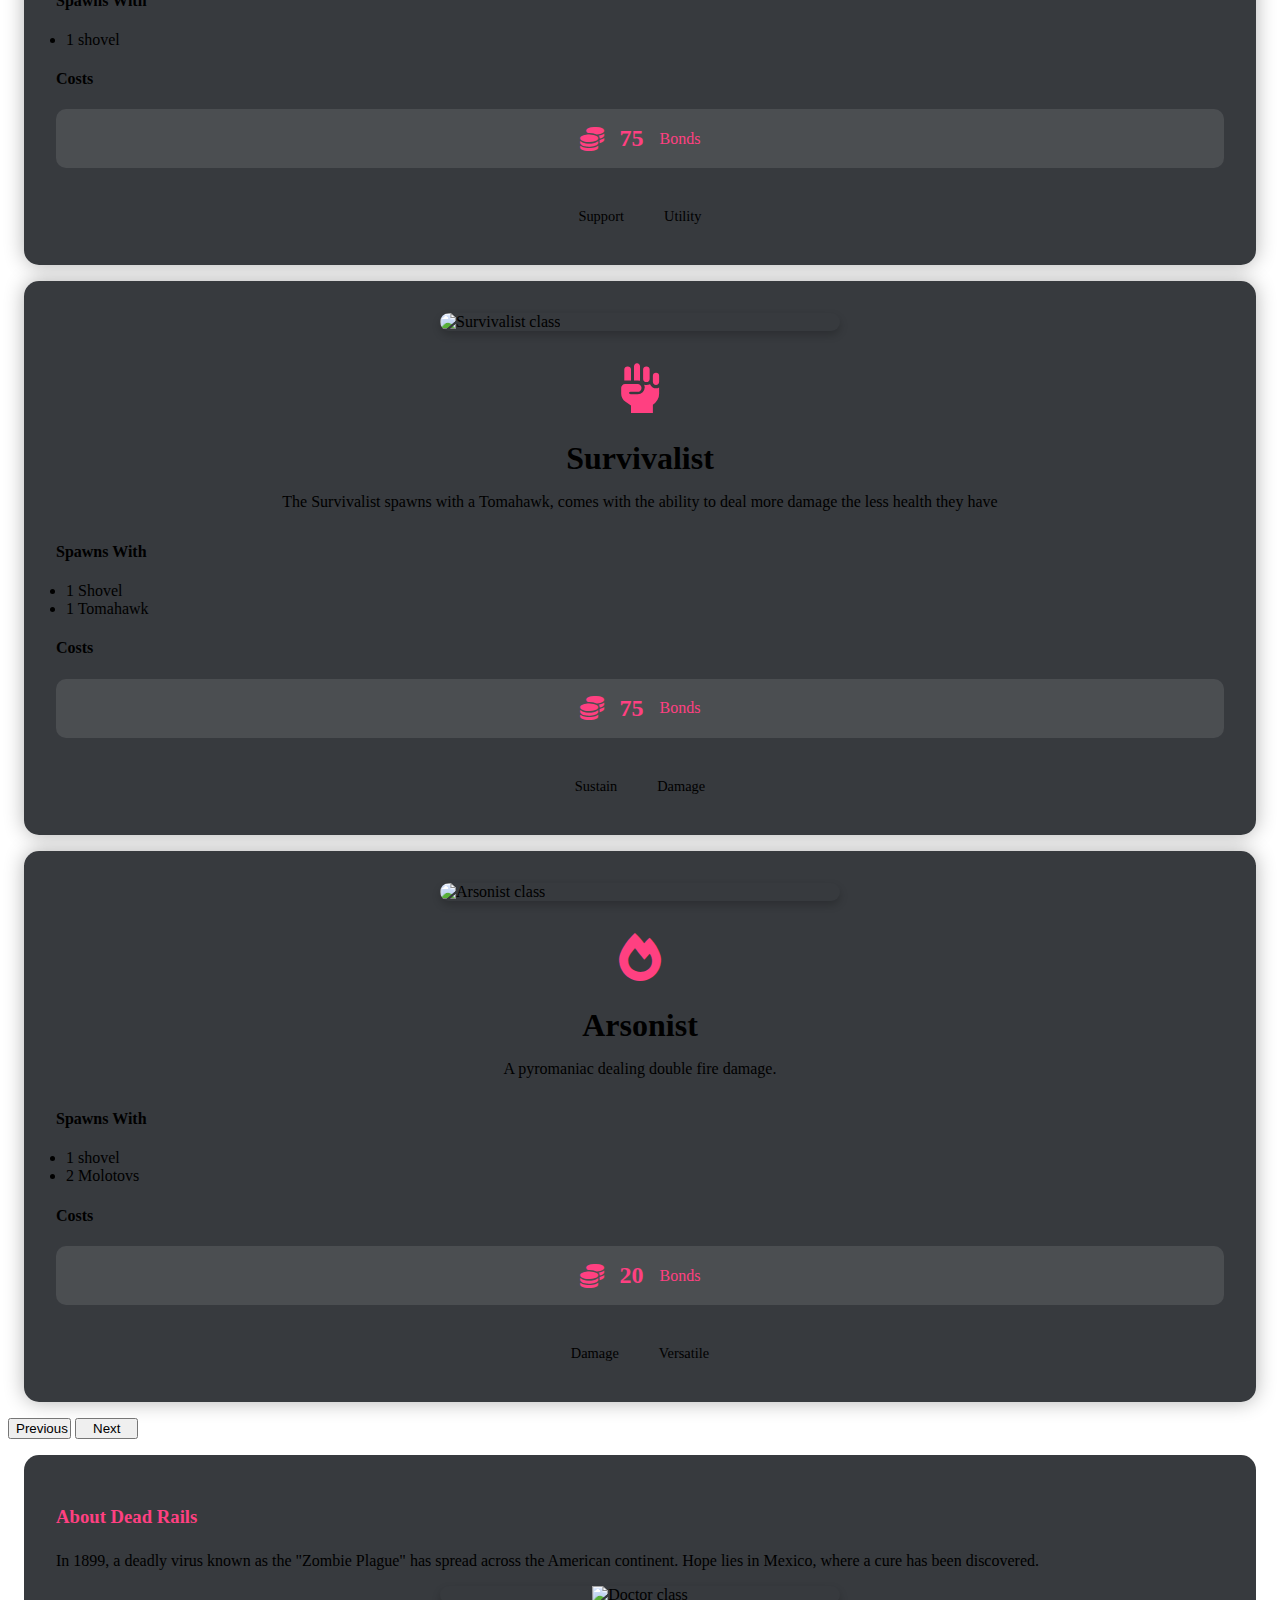
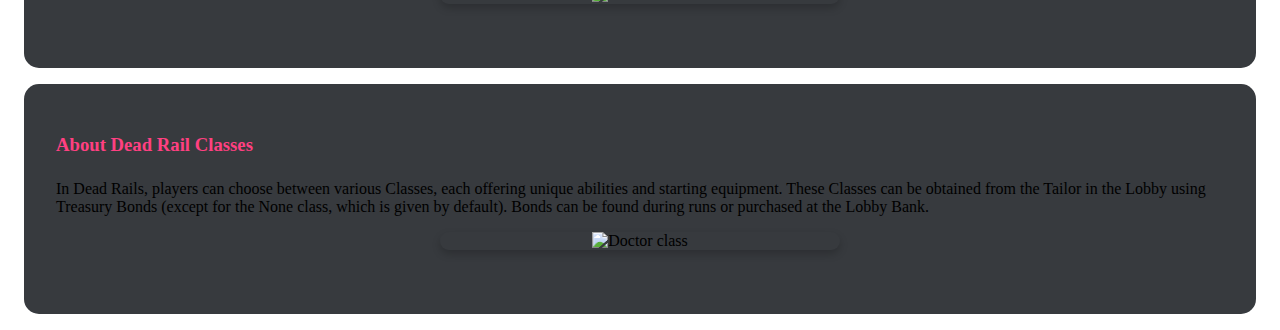
==== commit efad81b2: "Add files via upload" ====
--- a/index.html
+++ b/index.html
@@ -1,107 +1,341 @@
 <!DOCTYPE html>
-<html lang="en">
+<html lang="en" data-bs-theme="dark">
 <head>
     <meta charset="UTF-8">
     <meta name="viewport" content="width=device-width, initial-scale=1.0">
-    <title>Dead Rail - Roblox</title>
-    <link rel="stylesheet" href="style.css">
-    <link rel="stylesheet" href="https://cdnjs.cloudflare.com/ajax/libs/font-awesome/6.4.0/css/all.min.css">
-    <script>
-        // JavaScript to toggle mobile navigation
-        document.addEventListener('DOMContentLoaded', function() {
-            const menuToggle = document.querySelector('.menu-toggle');
-            const navLinks = document.querySelector('.nav-links');
-            
-            if (menuToggle) {
-                menuToggle.addEventListener('click', function() {
-                    navLinks.classList.toggle('active');
-                });
-            }
-        });
+    <title>Dead Rail Classes - Roblox</title>
+    <link rel="stylesheet" href="https://cdn.replit.com/agent/bootstrap-agent-dark-theme.min.css">
+    <link rel="stylesheet" href="https://cdnjs.cloudflare.com/ajax/libs/font-awesome/6.0.0/css/all.min.css">
+    <link rel="stylesheet" href="custom.css">
+    <link rel="stylesheet" href="https://fontawesome.com/icons/axe?f=classic&s=thin">
     </script>
+
 </head>
 <body>
-    <header>
-        <nav class="top-nav">
-            <div class="menu-toggle">
-                <i class="fas fa-bars"></i>
+    <div class="container-fluid">
+
+        <div class="row py-4">
+            <div class="col">
+                <h1 class="game-title">Top 7 Best Classes on New Roblox game Dead Rails </h1>
             </div>
-            <div class="nav-links">
-                <a href="index.html" class="active">Home</a>
-                <a href="contact.html">Contact Info</a>
-                <a href="inde1.html">Classes</a>
-            </div>
-            <div class="nav-title">
-                Dead Rail - Roblox
-            </div>
-        </nav>
-    </header>
-
-    <main>
-        <section class="hero">
-            <h1>Dead Rails: Roblox's New Survival Game</h1>
-            <div class="hero-image">
-                <!-- Game logo/banner would go here -->
-                <div class="game-logo">
-                    <i class="fas fa-train"></i>
-                    <span>DEAD RAILS</span>
+        </div>
+
+
+        <div class="row">
+            <div class="col-12">
+                <div id="classCarousel" class="carousel slide" data-bs-ride="carousel">
+                    <div class="carousel-inner">
+
+                        <div class="carousel-item active">
+                            <div class="class-card">
+                                <div class="class-image">
+                                    <img width="350px" src="Doctor_class.png" alt="Doctor class" class="img-fluid rounded mb-4">
+                                </div>
+                              
+                                <div class="class-icon">
+                                  <i class="fas fa-plus-square fa-3x" style='font-size:50px'>
+                        
+                                  </i>
+                                </div>
+                                <h2 class="class-name">Doctor</h2>
+                                <p class="class-description">Spawns with Healing items. Can revive teammate without bandages, but loses half health. 
+                              </p>
+                    
+                      <h4>Spawns With</h4>
+              <div style="margin: 10px;">
+            <li>1 Shovel</li>
+               <li>2 Bandage</li>    
+               <li>2 Snake Oil</li>
+               </div>
+              <h4>Costs</h4>                     
+                                
+                                <div class="bonds-container">
+                                    <div class="bonds-display">
+                                        <i class="fas fa-coins"></i>
+                                        <span class="bonds-amount">15</span>
+                                        <span class="bonds-label">Bonds</span>
+                                    </div>
+                                </div>
+
+                                <div class="tags-container">
+                                    <span class="badge bg-secondary me-2">Support</span>
+                                    <span class="badge bg-secondary me-2">Healer</span>
+                                    <span class="badge bg-secondary me-2">Cheap</span>
+                                </div>
+                            </div>
+                        </div>
+
+
+                        <div class="carousel-item">
+                            <div class="class-card">
+                                <div class="class-image">
+                                    <img width="350px" src=
+                                    "The_Priesy.png" alt="Priest class" class="img-fluid rounded mb-4">
+                                </div>
+                                <div class="class-icon">
+<i class="fa-solid fa-cross" style='font-size:50px'></i>
+                                </div>
+                                <h2 class="class-name">Priest</h2>
+                                <p class="class-description">Immune to lightning strikes. </p>
+                
+                          <h4>Spawns With</h4>
+              <div style="margin: 10px;">
+             <li>1 Shovel</li>
+               <li>2 Crucifix</li>  
+             <li>2 Holy Water</li>  
+               </div>
+              <h4>Costs</h4>                 
+                                <div class="bonds-container">
+                                    <div class="bonds-display">
+                                        <span class="bonds-amount">75</span>
+                                        <i class="fas fa-coins"></i>
+                                        <span class="bonds-label">Bonds</span>
+                                    </div>
+                                </div>
+
+                                <div class="tags-container">
+                                    <span class="badge bg-secondary me-2">Damage</span>
+                                    <span class="badge bg-secondary me-2">Defender</span>
+      
+                                </div>
+                            </div>
+                        </div>
+
+                        <div class="carousel-item">
+                            <div class="class-card">
+                                <div class="class-image">
+                                    <img width="350px" src=
+                                    "Cowboy.png" alt="Cowboy class" class="img-fluid rounded mb-4">
+                                </div>
+                                <div class="class-icon">
+<i class="fas fa-hat-cowboy" style='font-size:50px'></i>
+                                </div>
+                                <h2 class="class-name">Cowboy</h2>
+                                <p class="class-description"> Spawns in with a Revolver and some ammo, giving them an edge in early-game combat. They also spawn in with a tamed horse for better mobility. </p>
+                
+                          <h4>Spawns With</h4>
+              <div style="margin: 10px;">
+               <li>1 Revolver</li>  
+             <li>2 Revolver Ammo</li>  
+             <li>1 Saddle</li>
+             <li>1 Horse</li>
+               </div>
+              <h4>Updated Price</h4>                 
+                                <div class="bonds-container">
+                                    <div class="bonds-display">
+                                        <span class="bonds-amount">75</span>
+                                        <i class="fas fa-coins"></i>
+                                        <span class="bonds-label">Bonds</span>
+                                    </div>
+                                </div>
+
+                                <div class="tags-container">
+                                    <span class="badge bg-secondary me-2">Damage</span>
+                                    <span class="badge bg-secondary me-2">Rush</span>
+      
+                     <span class="badge bg-secondary me-2">Utility</span>
+                     
+                                </div>
+                            </div>
+                        </div>
+
+
+                        <div class="carousel-item">
+                            <div class="class-card">
+                                <div class="class-image">
+                                    <img src="conductor.png" alt="Conductor class" class="img-fluid rounded mb-4">
+                                </div>
+                                <div class="class-icon">
+                           <i class="fa fa-train" style='font-size:50px' aria-hidden="true"></i>
+                                </div>
+                                <h2 class="class-name">Conductor</h2>
+                                <p class="class-description">Can drive the train at a faster speed, but has half the max hp and doesn't spawn with a melee weapon.</p>
+          
+          <h4>Spawns With</h4>
+              <div style="margin: 10px;">
+               <li>2 coals</li>
+               
+               
+               </div>
+              <h4>Costs</h4> 
+                                <div class="bonds-container">
+                                    <div class="bonds-display">
+                                        <i class="fas fa-coins"></i>
+                                        <span class="bonds-amount">50</span>
+                                        <span class="bonds-label">Bonds</span>
+                                    </div>
+                                </div>
+
+                                <div class="tags-container">
+                        
+              <span class="badge bg-secondary me-2">Utility</span>
+                        
+                                    <span class="badge bg-secondary me-2">Support</span>
+                                    <span class="badge bg-secondary me-2">Squishy</span>
+                                     
+
+                          
+                                </div>
+                            </div>
+                        </div>
+
+
+                        <div class="carousel-item">
+                            <div class="class-card">
+                                <div class="class-image">
+                                    <img src="High_Roller.png" alt="High Roller class" class="img-fluid rounded mb-4">
+                                </div>
+                                <div class="class-icon">
+
+<i class='far fa-money-bill-alt' style='font-size:50px'></i>
+                                </div>
+                                <h2 class="class-name">High Roller</h2>
+                                <p class="class-description">Collect moneybags for 1.5x more, but you're 10x more likely to be struck by lightning</p>
+                                
+                           <h4>Spawns With</h4>
+              <div style="margin: 10px;">
+               <li>1 shovel</li>       </div>
+              <h4>Costs</h4>                
+                                
+                                <div class="bonds-container">
+                                    <div class="bonds-display">
+                                        <i class="fas fa-coins"></i>
+                                        <span class="bonds-amount">75</span>
+                                        <span class="bonds-label">Bonds</span>
+                                    </div>
+                                </div>
+
+                                <div class="tags-container">
+                                    <span class="badge bg-secondary me-2">Support</span>
+                                    <span class="badge bg-secondary me-2">Utility</span>
+                                </div>
+                            </div>
+                        </div>
+
+                        <div class="carousel-item">
+                            <div class="class-card">
+                                <div class="class-image">
+                                    <img src="Survivalist.png" alt="Survivalist class" class="img-fluid rounded mb-4">
+                                </div>
+                                <div class="class-icon">
+
+<i class="fa-solid fa-hand-fist" style='font-size:50px'> </i>
+                                </div>
+                                <h2 class="class-name"> Survivalist</h2>
+                                <p class="class-description">The Survivalist spawns with a Tomahawk, comes with the ability to deal more damage the less health they have</p>
+                                
+                           <h4>Spawns With</h4>
+              <div style="margin: 10px;">
+               <li>1 Shovel</li>
+               <li>1 Tomahawk</li>
+               </div>
+              <h4>Costs</h4>                
+                                
+                                <div class="bonds-container">
+                                    <div class="bonds-display">
+                                        <i class="fas fa-coins"></i>
+                                        <span class="bonds-amount">75</span>
+                                        <span class="bonds-label">Bonds</span>
+                                    </div>
+                                </div>
+
+                                <div class="tags-container">
+                                    <span class="badge bg-secondary me-2">Sustain</span>
+                                    <span class="badge bg-secondary me-2">Damage</span>
+                                </div>
+                            </div>
+                        </div>
+
+
+
+                        <div class="carousel-item">
+                            <div class="class-card">
+                                <div class="class-image">
+                                    <img src="The_Arsonist.png" alt="Arsonist class" class="img-fluid rounded mb-4">
+                                </div>
+                                <div class="class-icon">
+                                    <i class="fas fa-fire fa-3x"></i>
+                                </div>
+                                <h2 class="class-name">Arsonist</h2>
+                                <p class="class-description">A pyromaniac dealing double fire damage.</p>
+                                                              <h4>Spawns With</h4>
+              <div style="margin: 10px;">
+               <li>1 shovel</li>   
+               <li>2 Molotovs</li>
+               </div>
+              <h4>Costs</h4>        
+                                
+                                <div class="bonds-container">
+                                    <div class="bonds-display">
+                                        <i class="fas fa-coins"></i>
+                                        <span class="bonds-amount">20</span>
+                                        <span class="bonds-label">Bonds</span>
+                                    </div>
+                                </div>
+
+                                <div class="tags-container">
+                      
+                                    <span class="badge bg-secondary me-2">Damage</span>
+                                    <span class="badge bg-secondary me-2">Versatile</span>
+                                </div>
+                            </div>
+                        </div>
+                    </div>
+                    <button class="carousel-control-prev" type="button" data-bs-target="#classCarousel" data-bs-slide="prev">
+                        <span class="carousel-control-prev-icon" aria-hidden="true"></span>
+                        <span class="visually-hidden">Previous</span>
+                    </button>
+                    <button class="carousel-control-next" type="button" data-bs-target="#classCarousel" data-bs-slide="next">
+                        <span class="carousel-control-next-icon" aria-hidden="true"></span>
+                        <span class="visually-hidden">Next</span>
+                    </button>
                 </div>
             </div>
-        </section>
-
-        <section class="game-info">
-            <div class="info-card">
-                <h2>What is Dead Rails?</h2>
-                <p>Dead Rails is a thrilling survival game on the Roblox platform where players must navigate a post-apocalyptic world filled with dangers and abandoned railways. The game combines elements of survival, crafting, and PvP combat as you team up with friends or go solo to become the last survivor.</p>
-                
-                <h3>Key Features:</h3>
-                <ul>
-                    <li><i class="fas fa-users"></i> <strong>Unique Character Classes</strong> - Choose from 7 different classes, each with special abilities and starting items</li>
-                    <li><i class="fas fa-map-marked-alt"></i> <strong>Vast Open World</strong> - Explore abandoned train stations, railways, and settlements</li>
-                    <li><i class="fas fa-tools"></i> <strong>Crafting System</strong> - Gather resources and craft weapons, tools, and supplies</li>
-                    <li><i class="fas fa-skull-crossbones"></i> <strong>PvP Combat</strong> - Battle other players to claim territory and resources</li>
-                    <li><i class="fas fa-user-friends"></i> <strong>Team Play</strong> - Form alliances with other players to increase your chances of survival</li>
-                </ul>
+        </div>
+
+        <div class="row mt-5">
+            <div class="col-12">
+                <div class="info-section">
+                    <h3>About Dead Rails</h3>
+                    <p>In 1899, a deadly virus known as the "Zombie Plague" has spread across the American continent. Hope lies in Mexico, where a cure has been discovered.</p>
+                  
+  
+  <center>
+  
+                                <div class="class-image">
+                                    <img src="NoFilter.jpeg" alt="Doctor class" class="img-fluid rounded mb-4">
+                                </div>
+                  
+       
+                  </center>
             </div>
-            
-            <div class="video-card">
-                <h2>Game Overview</h2>
-                <div class="video-placeholder">
-                    <i class="fas fa-play-circle"></i>
-                    <p>Game trailer would appear here</p>
-                </div>
-                <p class="video-caption">Watch the official Dead Rails trailer to see the game in action!</p>
-            </div>
-        </section>
-        
-        <section class="getting-started">
-            <h2>Getting Started</h2>
-            <div class="steps-container">
-                <div class="step">
-                    <div class="step-number">1</div>
-                    <h3>Find Dead Rails on Roblox</h3>
-                    <p>Search for "Dead Rails" in the Roblox game library or visit the official Roblox page.</p>
-                </div>
-                
-                <div class="step">
-                    <div class="step-number">2</div>
-                    <h3>Choose Your Class</h3>
-                    <p>Select from 7 unique character classes, each with different abilities and starter items.</p>
-                    <a href="classes.html" class="button">View Classes</a>
-                </div>
-                
-                <div class="step">
-                    <div class="step-number">3</div>
-                    <h3>Join the Community</h3>
-                    <p>Connect with other players, share strategies, and find teammates.</p>
-                    <a href="contact.html" class="button">Join Now</a>
+                  
+                 <div class="row mt-5">
+            <div class="col-12">
+                <div class="info-section">
+                    <h3>About Dead Rail Classes</h3>
+                    <p>In Dead Rails, players can choose between various Classes, each offering unique abilities and starting equipment. These Classes can be obtained from the Tailor in the Lobby using Treasury Bonds (except for the None class, which is given by default). Bonds can be found during runs or purchased at the Lobby Bank.</p>
+                  
+  
+  <center>
+  
+                                <div class="class-image">
+                                    <img src="Tailor_On_Lobby.png" alt="Doctor class" class="img-fluid rounded mb-4">
+           </div>
+                       
+            </center>         
+                  
+                  
+                  
+                    </ul>
                 </div>
             </div>
-        </section>
-    </main>
-
-    <footer>
-        <p>&copy; 2025 Dead Rails Fan Page - Not affiliated with Roblox Corporation</p>
-    </footer>
+        </div>
+    </div>
+
+    <script src="https://cdn.jsdelivr.net/npm/bootstrap@5.3.0/dist/js/bootstrap.bundle.min.js"></script>
+    <script src="js/slider.js"></script>
+
+
 </body>
 </html>
--- a/custom.css
+++ b/custom.css
@@ -0,0 +1,202 @@
+:root {
+    --gaming-accent: #ff4081;
+    --gaming-glow: 0 0 10px rgba(255, 64, 129, 0.5);
+}
+
+body {
+    background-color: var(--bs-dark);
+    min-height: 100vh;
+}
+
+.game-title {
+    font-size: 2.5rem;
+    font-weight: bold;
+    color: var(--gaming-accent);
+    text-shadow: var(--gaming-glow);
+    margin-left: 1rem;
+}
+
+.class-card {
+    background: rgba(33, 37, 41, 0.9);
+    border-radius: 15px;
+    padding: 2rem;
+    margin: 1rem;
+    box-shadow: 0 0 20px rgba(0, 0, 0, 0.3);
+    transition: transform 0.3s ease;
+}
+
+.class-image {
+    width: 100%;
+    max-width: 400px;
+    margin: 0 auto 2rem;
+    overflow: hidden;
+    border-radius: 10px;
+    box-shadow: 0 4px 8px rgba(0, 0, 0, 0.2);
+}
+
+.class-image img {
+    width: 100%;
+    height: 180px;
+    object-fit: cover;
+    transition: transform 0.3s ease;
+}
+
+.class-image img:hover {
+    transform: scale(1.05);
+}
+
+.class-card:hover {
+    transform: translateY(-5px);
+}
+
+.class-icon {
+    text-align: center;
+    margin-bottom: 1.5rem;
+    color: var(--gaming-accent);
+}
+
+.class-name {
+    font-size: 2rem;
+    text-align: center;
+    margin-bottom: 1rem;
+    color: var(--bs-light);
+}
+
+.class-description {
+    text-align: center;
+    color: var(--bs-gray-400);
+    margin-bottom: 2rem;
+}
+
+.bonds-container {
+    text-align: center;
+    margin-bottom: 2rem;
+    padding: 1rem;
+    background: rgba(255, 255, 255, 0.1);
+    border-radius: 10px;
+}
+
+.bonds-display {
+    display: flex;
+    align-items: center;
+    justify-content: center;
+    gap: 1rem;
+    font-size: 1.5rem;
+    color: var(--gaming-accent);
+}
+
+.bonds-amount {
+    font-weight: bold;
+    color: var(--bs-light);
+}
+
+.bonds-label {
+    color: var(--bs-gray-400);
+    font-size: 1rem;
+}
+
+.tags-container {
+    display: flex;
+    justify-content: center;
+    flex-wrap: wrap;
+    gap: 0.5rem;
+}
+
+.badge {
+    padding: 0.5rem 1rem;
+    font-size: 0.9rem;
+}
+
+.info-section {
+    background: rgba(33, 37, 41, 0.9);
+    border-radius: 15px;
+    padding: 2rem;
+    margin: 1rem;
+    color: var(--bs-gray-300);
+}
+
+.info-section h3 {
+    color: var(--gaming-accent);
+    margin-bottom: 1.5rem;
+}
+
+.info-section h4 {
+    color: var(--bs-light);
+    margin-top: 2rem;
+    margin-bottom: 1rem;
+}
+
+.info-section ul {
+    list-style-type: none;
+    padding-left: 0;
+}
+
+.info-section ul li {
+    margin-bottom: 0.5rem;
+    padding-left: 1.5rem;
+    position: relative;
+}
+
+.info-section ul li::before {
+    content: "•";
+    color: var(--gaming-accent);
+    position: absolute;
+    left: 0;
+}
+
+.carousel-control-prev,
+.carousel-control-next {
+    width: 5%;
+}
+
+@media (max-width: 768px) {
+    .game-title {
+        font-size: 2rem;
+        margin-left: 0.5rem;
+    }
+
+    .class-card {
+        padding: 1.5rem;
+        margin: 0.5rem;
+    }
+
+    .class-name {
+        font-size: 1.5rem;
+    }
+
+    .bonds-display {
+        font-size: 1.2rem;
+    }
+}
+
+
+.movie-details {
+    padding: 5rem 0;
+    background-color: rgba(0, 0, 0, 0.9);
+}
+
+.section-title {
+    font-size: 2.5rem;
+    text-align: center;
+    margin-bottom: 3rem;
+}
+
+.details-grid {
+    display: grid;
+    grid-template-columns: 1fr 1fr;
+    gap: 2rem;
+    align-items: center;
+    
+    .info-card {
+    background-color: rgba(0, 0, 0, 0.6);
+    border: 1px solid rgba(147, 51, 234, 0.5);
+    border-radius: 0.5rem;
+    padding: 1.5rem;
+    box-shadow: 0 0 30px rgba(147, 51, 234, 0.2);
+}
+
+.info-title {
+    color: #a855f7;
+    font-size: 1.5rem;
+    margin-bottom: 1rem;
+}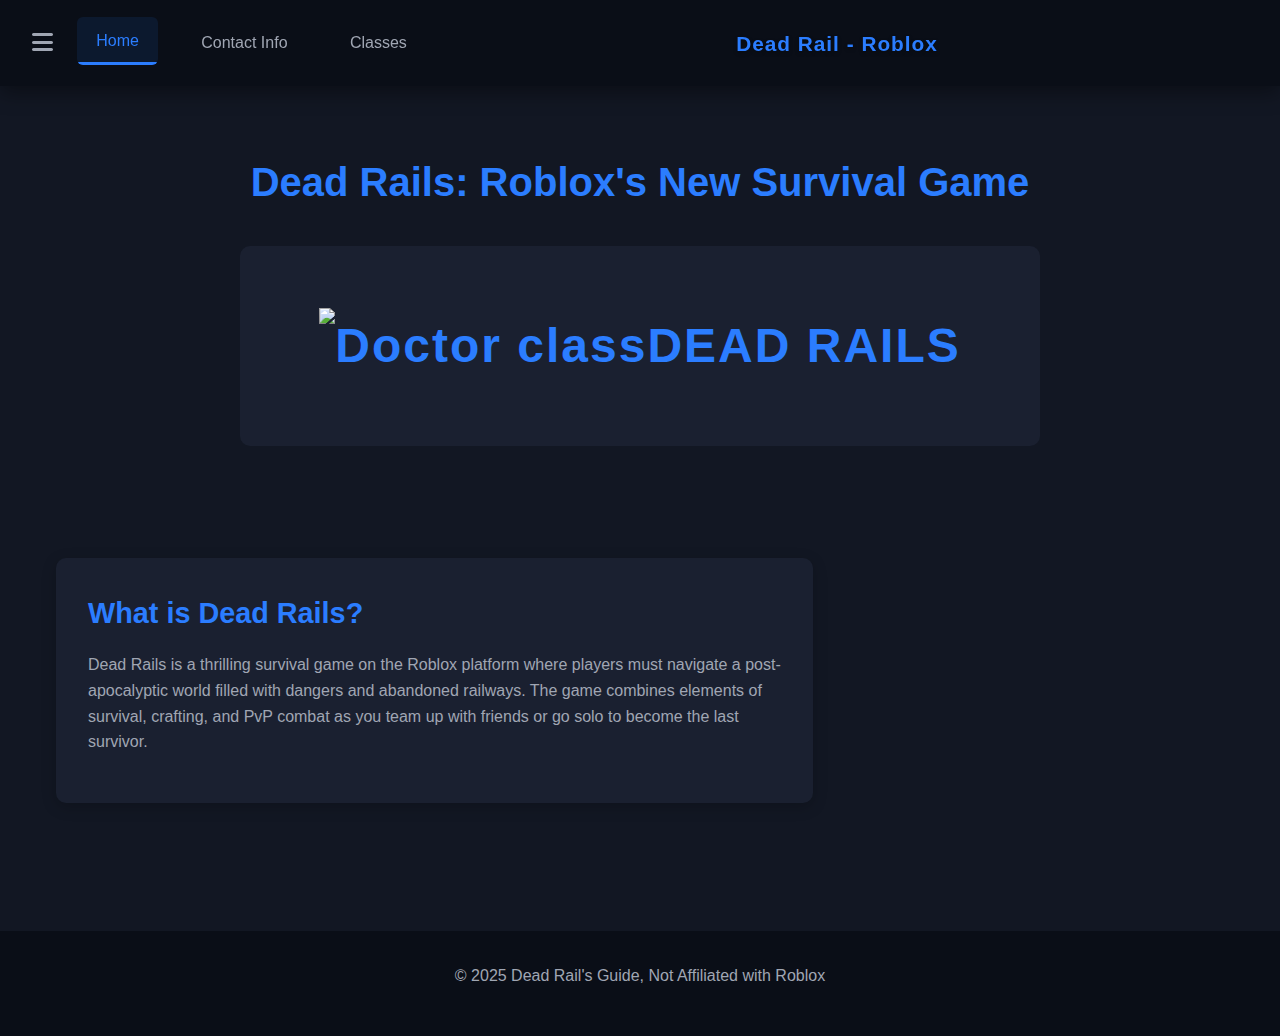
==== commit 00a16119: "Rename index1.html to index.html" ====
--- a/index.html
+++ b/index.html
@@ -1,341 +1,78 @@
 <!DOCTYPE html>
-<html lang="en" data-bs-theme="dark">
+<html lang="en">
 <head>
     <meta charset="UTF-8">
     <meta name="viewport" content="width=device-width, initial-scale=1.0">
-    <title>Dead Rail Classes - Roblox</title>
-    <link rel="stylesheet" href="https://cdn.replit.com/agent/bootstrap-agent-dark-theme.min.css">
-    <link rel="stylesheet" href="https://cdnjs.cloudflare.com/ajax/libs/font-awesome/6.0.0/css/all.min.css">
-    <link rel="stylesheet" href="custom.css">
-    <link rel="stylesheet" href="https://fontawesome.com/icons/axe?f=classic&s=thin">
+    <title>Dead Rail - Roblox</title>
+    <link rel="stylesheet" href="styl2.css">
+    <link rel="stylesheet" href="https://cdnjs.cloudflare.com/ajax/libs/font-awesome/6.4.0/css/all.min.css">
+    <script>
+
+        document.addEventListener('DOMContentLoaded', function() {
+            const menuToggle = document.querySelector('.menu-toggle');
+            const navLinks = document.querySelector('.nav-links');
+            
+            if (menuToggle) {
+                menuToggle.addEventListener('click', function() {
+                    navLinks.classList.toggle('active');
+                });
+            }
+        });
     </script>
-
 </head>
 <body>
-    <div class="container-fluid">
+    <header>
+        <nav class="top-nav">
+            <div class="menu-toggle">
+                <i class="fas fa-bars"></i>
+            </div>
+            <div class="nav-links">
+                <a href="inde1.html" class="active">Home</a>
+                <a href="contact.html">Contact Info</a>
+                <a href="index.html">Classes</a>
+            </div>
+            <div class="nav-title">
+                Dead Rail - Roblox
+            </div>
+        </nav>
+    </header>
 
-        <div class="row py-4">
-            <div class="col">
-                <h1 class="game-title">Top 7 Best Classes on New Roblox game Dead Rails </h1>
+    <main>
+        <section class="hero">
+            <h1>Dead Rails: Roblox's New Survival Game</h1>
+            <div class="hero-image">
+                <!-- Game logo/banner would go here -->
+                <div class="game-logo">
+                   
+                                                       <img src="NoFilter.jpeg" alt="Doctor class" class="img-fluid rounded mb-4">
+                
+                    <span>DEAD RAILS</span>
+                </div>
             </div>
-        </div>
+        </section>
+
+        <section class="game-info">
+            <div class="info-card">
+                <h2>What is Dead Rails?</h2>
+                <p>Dead Rails is a thrilling survival game on the Roblox platform where players must navigate a post-apocalyptic world filled with dangers and abandoned railways. The game combines elements of survival, crafting, and PvP combat as you team up with friends or go solo to become the last survivor.</p>
+                
+
+                
+           </div>
 
 
-        <div class="row">
-            <div class="col-12">
-                <div id="classCarousel" class="carousel slide" data-bs-ride="carousel">
-                    <div class="carousel-inner">
+        </section>
+        
+                
+                
 
-                        <div class="carousel-item active">
-                            <div class="class-card">
-                                <div class="class-image">
-                                    <img width="350px" src="Doctor_class.png" alt="Doctor class" class="img-fluid rounded mb-4">
-                                </div>
-                              
-                                <div class="class-icon">
-                                  <i class="fas fa-plus-square fa-3x" style='font-size:50px'>
-                        
-                                  </i>
-                                </div>
-                                <h2 class="class-name">Doctor</h2>
-                                <p class="class-description">Spawns with Healing items. Can revive teammate without bandages, but loses half health. 
-                              </p>
-                    
-                      <h4>Spawns With</h4>
-              <div style="margin: 10px;">
-            <li>1 Shovel</li>
-               <li>2 Bandage</li>    
-               <li>2 Snake Oil</li>
-               </div>
-              <h4>Costs</h4>                     
-                                
-                                <div class="bonds-container">
-                                    <div class="bonds-display">
-                                        <i class="fas fa-coins"></i>
-                                        <span class="bonds-amount">15</span>
-                                        <span class="bonds-label">Bonds</span>
-                                    </div>
-                                </div>
+                
+            </div>
+        </section>
+    </main>
 
-                                <div class="tags-container">
-                                    <span class="badge bg-secondary me-2">Support</span>
-                                    <span class="badge bg-secondary me-2">Healer</span>
-                                    <span class="badge bg-secondary me-2">Cheap</span>
-                                </div>
-                            </div>
-                        </div>
-
-
-                        <div class="carousel-item">
-                            <div class="class-card">
-                                <div class="class-image">
-                                    <img width="350px" src=
-                                    "The_Priesy.png" alt="Priest class" class="img-fluid rounded mb-4">
-                                </div>
-                                <div class="class-icon">
-<i class="fa-solid fa-cross" style='font-size:50px'></i>
-                                </div>
-                                <h2 class="class-name">Priest</h2>
-                                <p class="class-description">Immune to lightning strikes. </p>
-                
-                          <h4>Spawns With</h4>
-              <div style="margin: 10px;">
-             <li>1 Shovel</li>
-               <li>2 Crucifix</li>  
-             <li>2 Holy Water</li>  
-               </div>
-              <h4>Costs</h4>                 
-                                <div class="bonds-container">
-                                    <div class="bonds-display">
-                                        <span class="bonds-amount">75</span>
-                                        <i class="fas fa-coins"></i>
-                                        <span class="bonds-label">Bonds</span>
-                                    </div>
-                                </div>
-
-                                <div class="tags-container">
-                                    <span class="badge bg-secondary me-2">Damage</span>
-                                    <span class="badge bg-secondary me-2">Defender</span>
-      
-                                </div>
-                            </div>
-                        </div>
-
-                        <div class="carousel-item">
-                            <div class="class-card">
-                                <div class="class-image">
-                                    <img width="350px" src=
-                                    "Cowboy.png" alt="Cowboy class" class="img-fluid rounded mb-4">
-                                </div>
-                                <div class="class-icon">
-<i class="fas fa-hat-cowboy" style='font-size:50px'></i>
-                                </div>
-                                <h2 class="class-name">Cowboy</h2>
-                                <p class="class-description"> Spawns in with a Revolver and some ammo, giving them an edge in early-game combat. They also spawn in with a tamed horse for better mobility. </p>
-                
-                          <h4>Spawns With</h4>
-              <div style="margin: 10px;">
-               <li>1 Revolver</li>  
-             <li>2 Revolver Ammo</li>  
-             <li>1 Saddle</li>
-             <li>1 Horse</li>
-               </div>
-              <h4>Updated Price</h4>                 
-                                <div class="bonds-container">
-                                    <div class="bonds-display">
-                                        <span class="bonds-amount">75</span>
-                                        <i class="fas fa-coins"></i>
-                                        <span class="bonds-label">Bonds</span>
-                                    </div>
-                                </div>
-
-                                <div class="tags-container">
-                                    <span class="badge bg-secondary me-2">Damage</span>
-                                    <span class="badge bg-secondary me-2">Rush</span>
-      
-                     <span class="badge bg-secondary me-2">Utility</span>
-                     
-                                </div>
-                            </div>
-                        </div>
-
-
-                        <div class="carousel-item">
-                            <div class="class-card">
-                                <div class="class-image">
-                                    <img src="conductor.png" alt="Conductor class" class="img-fluid rounded mb-4">
-                                </div>
-                                <div class="class-icon">
-                           <i class="fa fa-train" style='font-size:50px' aria-hidden="true"></i>
-                                </div>
-                                <h2 class="class-name">Conductor</h2>
-                                <p class="class-description">Can drive the train at a faster speed, but has half the max hp and doesn't spawn with a melee weapon.</p>
-          
-          <h4>Spawns With</h4>
-              <div style="margin: 10px;">
-               <li>2 coals</li>
-               
-               
-               </div>
-              <h4>Costs</h4> 
-                                <div class="bonds-container">
-                                    <div class="bonds-display">
-                                        <i class="fas fa-coins"></i>
-                                        <span class="bonds-amount">50</span>
-                                        <span class="bonds-label">Bonds</span>
-                                    </div>
-                                </div>
-
-                                <div class="tags-container">
-                        
-              <span class="badge bg-secondary me-2">Utility</span>
-                        
-                                    <span class="badge bg-secondary me-2">Support</span>
-                                    <span class="badge bg-secondary me-2">Squishy</span>
-                                     
-
-                          
-                                </div>
-                            </div>
-                        </div>
-
-
-                        <div class="carousel-item">
-                            <div class="class-card">
-                                <div class="class-image">
-                                    <img src="High_Roller.png" alt="High Roller class" class="img-fluid rounded mb-4">
-                                </div>
-                                <div class="class-icon">
-
-<i class='far fa-money-bill-alt' style='font-size:50px'></i>
-                                </div>
-                                <h2 class="class-name">High Roller</h2>
-                                <p class="class-description">Collect moneybags for 1.5x more, but you're 10x more likely to be struck by lightning</p>
-                                
-                           <h4>Spawns With</h4>
-              <div style="margin: 10px;">
-               <li>1 shovel</li>       </div>
-              <h4>Costs</h4>                
-                                
-                                <div class="bonds-container">
-                                    <div class="bonds-display">
-                                        <i class="fas fa-coins"></i>
-                                        <span class="bonds-amount">75</span>
-                                        <span class="bonds-label">Bonds</span>
-                                    </div>
-                                </div>
-
-                                <div class="tags-container">
-                                    <span class="badge bg-secondary me-2">Support</span>
-                                    <span class="badge bg-secondary me-2">Utility</span>
-                                </div>
-                            </div>
-                        </div>
-
-                        <div class="carousel-item">
-                            <div class="class-card">
-                                <div class="class-image">
-                                    <img src="Survivalist.png" alt="Survivalist class" class="img-fluid rounded mb-4">
-                                </div>
-                                <div class="class-icon">
-
-<i class="fa-solid fa-hand-fist" style='font-size:50px'> </i>
-                                </div>
-                                <h2 class="class-name"> Survivalist</h2>
-                                <p class="class-description">The Survivalist spawns with a Tomahawk, comes with the ability to deal more damage the less health they have</p>
-                                
-                           <h4>Spawns With</h4>
-              <div style="margin: 10px;">
-               <li>1 Shovel</li>
-               <li>1 Tomahawk</li>
-               </div>
-              <h4>Costs</h4>                
-                                
-                                <div class="bonds-container">
-                                    <div class="bonds-display">
-                                        <i class="fas fa-coins"></i>
-                                        <span class="bonds-amount">75</span>
-                                        <span class="bonds-label">Bonds</span>
-                                    </div>
-                                </div>
-
-                                <div class="tags-container">
-                                    <span class="badge bg-secondary me-2">Sustain</span>
-                                    <span class="badge bg-secondary me-2">Damage</span>
-                                </div>
-                            </div>
-                        </div>
-
-
-
-                        <div class="carousel-item">
-                            <div class="class-card">
-                                <div class="class-image">
-                                    <img src="The_Arsonist.png" alt="Arsonist class" class="img-fluid rounded mb-4">
-                                </div>
-                                <div class="class-icon">
-                                    <i class="fas fa-fire fa-3x"></i>
-                                </div>
-                                <h2 class="class-name">Arsonist</h2>
-                                <p class="class-description">A pyromaniac dealing double fire damage.</p>
-                                                              <h4>Spawns With</h4>
-              <div style="margin: 10px;">
-               <li>1 shovel</li>   
-               <li>2 Molotovs</li>
-               </div>
-              <h4>Costs</h4>        
-                                
-                                <div class="bonds-container">
-                                    <div class="bonds-display">
-                                        <i class="fas fa-coins"></i>
-                                        <span class="bonds-amount">20</span>
-                                        <span class="bonds-label">Bonds</span>
-                                    </div>
-                                </div>
-
-                                <div class="tags-container">
-                      
-                                    <span class="badge bg-secondary me-2">Damage</span>
-                                    <span class="badge bg-secondary me-2">Versatile</span>
-                                </div>
-                            </div>
-                        </div>
-                    </div>
-                    <button class="carousel-control-prev" type="button" data-bs-target="#classCarousel" data-bs-slide="prev">
-                        <span class="carousel-control-prev-icon" aria-hidden="true"></span>
-                        <span class="visually-hidden">Previous</span>
-                    </button>
-                    <button class="carousel-control-next" type="button" data-bs-target="#classCarousel" data-bs-slide="next">
-                        <span class="carousel-control-next-icon" aria-hidden="true"></span>
-                        <span class="visually-hidden">Next</span>
-                    </button>
-                </div>
-            </div>
-        </div>
-
-        <div class="row mt-5">
-            <div class="col-12">
-                <div class="info-section">
-                    <h3>About Dead Rails</h3>
-                    <p>In 1899, a deadly virus known as the "Zombie Plague" has spread across the American continent. Hope lies in Mexico, where a cure has been discovered.</p>
-                  
-  
-  <center>
-  
-                                <div class="class-image">
-                                    <img src="NoFilter.jpeg" alt="Doctor class" class="img-fluid rounded mb-4">
-                                </div>
-                  
-       
-                  </center>
-            </div>
-                  
-                 <div class="row mt-5">
-            <div class="col-12">
-                <div class="info-section">
-                    <h3>About Dead Rail Classes</h3>
-                    <p>In Dead Rails, players can choose between various Classes, each offering unique abilities and starting equipment. These Classes can be obtained from the Tailor in the Lobby using Treasury Bonds (except for the None class, which is given by default). Bonds can be found during runs or purchased at the Lobby Bank.</p>
-                  
-  
-  <center>
-  
-                                <div class="class-image">
-                                    <img src="Tailor_On_Lobby.png" alt="Doctor class" class="img-fluid rounded mb-4">
-           </div>
-                       
-            </center>         
-                  
-                  
-                  
-                    </ul>
-                </div>
-            </div>
-        </div>
-    </div>
-
-    <script src="https://cdn.jsdelivr.net/npm/bootstrap@5.3.0/dist/js/bootstrap.bundle.min.js"></script>
-    <script src="js/slider.js"></script>
-
-
+    <footer>
+        <p>&copy; 2025 Dead Rail's Guide, Not Affiliated with Roblox</p>
+    </footer>
 </body>
 </html>
--- a/styl2.css
+++ b/styl2.css
@@ -0,0 +1,641 @@
+/* Base Styles */
+:root {
+    --dark-bg: #121723;
+    --darker-bg: #0a0e17;
+    --card-bg: #1a2030;
+    --accent-color: #2b7dff; /* Changed from pink to blue */
+    --accent-hover: #5995ff; /* Changed from pink to light blue */
+    --text-color: #ffffff;
+    --text-secondary: #a0a6b3;
+    --border-color: #2a3142;
+    --button-green: #4caf50;
+    --button-red: #f44336;
+}
+
+* {
+    margin: 0;
+    padding: 0;
+    box-sizing: border-box;
+}
+
+body {
+    font-family: 'Segoe UI', Tahoma, Geneva, Verdana, sans-serif;
+    background-color: var(--dark-bg);
+    color: var(--text-color);
+    line-height: 1.6;
+}
+
+/* Typography */
+h1, h2, h3, h4, h5, h6 {
+    font-weight: 700;
+    margin-bottom: 1rem;
+}
+
+h1 {
+    font-size: 2.5rem;
+    color: var(--accent-color);
+}
+
+h2 {
+    font-size: 1.8rem;
+    color: var(--accent-color);
+}
+
+h3 {
+    font-size: 1.3rem;
+    color: var(--text-color);
+}
+
+p {
+    margin-bottom: 1rem;
+    color: var(--text-secondary);
+}
+
+a {
+    color: var(--accent-color);
+    text-decoration: none;
+    transition: color 0.3s ease;
+}
+
+a:hover {
+    color: var(--accent-hover);
+}
+
+/* Layout */
+main {
+    max-width: 1200px;
+    margin: 0 auto;
+    padding: 2rem 1rem;
+}
+
+.hero {
+    text-align: center;
+    margin-bottom: 3rem;
+    padding: 2rem 0;
+}
+
+/* Navigation */
+.top-nav {
+    background-color: var(--darker-bg);
+    display: flex;
+    align-items: center;
+    padding: 1.2rem 2rem;
+    box-shadow: 0 4px 15px rgba(0, 0, 0, 0.3);
+    position: sticky;
+    top: 0;
+    z-index: 1000;
+    transition: all 0.3s ease;
+}
+
+.top-nav:hover {
+    box-shadow: 0 6px 20px rgba(0, 0, 0, 0.4);
+}
+
+.menu-toggle {
+    font-size: 1.5rem;
+    margin-right: 1.5rem;
+    color: var(--text-secondary);
+    cursor: pointer;
+    transition: transform 0.3s ease, color 0.3s ease;
+}
+
+.menu-toggle:hover {
+    color: var(--accent-color);
+    transform: scale(1.1);
+}
+
+.nav-links {
+    display: flex;
+    gap: 1.5rem;
+}
+
+.nav-links a {
+    color: var(--text-secondary);
+    padding: 0.7rem 1.2rem;
+    border-radius: 6px;
+    font-weight: 500;
+    position: relative;
+    transition: all 0.3s ease;
+    overflow: hidden;
+}
+
+.nav-links a::before {
+    content: "";
+    position: absolute;
+    bottom: 0;
+    left: 0;
+    width: 0;
+    height: 3px;
+    background-color: var(--accent-color);
+    transition: width 0.3s ease;
+}
+
+.nav-links a:hover::before, .nav-links a.active::before {
+    width: 100%;
+}
+
+.nav-links a:hover, .nav-links a.active {
+    color: var(--accent-color);
+    background-color: rgba(43, 125, 255, 0.1);
+    transform: translateY(-2px);
+}
+
+.nav-title {
+    flex-grow: 1;
+    text-align: center;
+    font-weight: 700;
+    font-size: 1.3rem;
+    letter-spacing: 1px;
+    color: var(--accent-color);
+    text-shadow: 0 2px 4px rgba(0, 0, 0, 0.3);
+    transition: transform 0.3s ease;
+}
+
+.nav-title:hover {
+    transform: scale(1.05);
+}
+
+/* Button Styles */
+.button {
+    display: inline-block;
+    background-color: var(--accent-color);
+    color: white;
+    padding: 0.6rem 1.2rem;
+    border-radius: 4px;
+    font-weight: 600;
+    text-align: center;
+    cursor: pointer;
+    transition: background-color 0.3s;
+    border: none;
+}
+
+.button:hover {
+    background-color: var(--accent-hover);
+    color: white;
+}
+
+/* Home Page Styles */
+.hero-image {
+    margin: 2rem auto;
+    max-width: 800px;
+    height: 200px;
+    background-color: var(--card-bg);
+    border-radius: 10px;
+    display: flex;
+    align-items: center;
+    justify-content: center;
+    overflow: hidden;
+}
+
+.game-logo {
+    display: flex;
+    align-items: center;
+    font-size: 3rem;
+    color: var(--accent-color);
+    font-weight: 800;
+    letter-spacing: 2px;
+}
+
+.game-logo i {
+    margin-right: 1rem;
+}
+
+.game-info {
+    display: grid;
+    grid-template-columns: 2fr 1fr;
+    gap: 2rem;
+    margin-bottom: 3rem;
+}
+
+.info-card, .video-card {
+    background-color: var(--card-bg);
+    border-radius: 10px;
+    padding: 2rem;
+    box-shadow: 0 4px 15px rgba(0, 0, 0, 0.2);
+}
+
+.info-card ul {
+    list-style: none;
+    margin-top: 1rem;
+}
+
+.info-card li {
+    margin-bottom: 1rem;
+    display: flex;
+    align-items: center;
+}
+
+.info-card li i {
+    color: var(--accent-color);
+    margin-right: 0.8rem;
+    font-size: 1.2rem;
+}
+
+.video-placeholder {
+    width: 100%;
+    height: 180px;
+    background-color: var(--darker-bg);
+    border-radius: 8px;
+    display: flex;
+    flex-direction: column;
+    align-items: center;
+    justify-content: center;
+    margin: 1rem 0;
+}
+
+.video-placeholder i {
+    font-size: 3rem;
+    color: var(--accent-color);
+    margin-bottom: 1rem;
+}
+
+.video-caption {
+    text-align: center;
+    font-style: italic;
+}
+
+.steps-container {
+    display: grid;
+    grid-template-columns: repeat(auto-fit, minmax(280px, 1fr));
+    gap: 2rem;
+    margin-top: 2rem;
+}
+
+.step {
+    background-color: var(--card-bg);
+    border-radius: 10px;
+    padding: 2rem;
+    box-shadow: 0 4px 15px rgba(0, 0, 0, 0.2);
+    position: relative;
+    display: flex;
+    flex-direction: column;
+    align-items: center;
+    text-align: center;
+}
+
+.step-number {
+    background-color: var(--accent-color);
+    color: white;
+    width: 40px;
+    height: 40px;
+    border-radius: 50%;
+    display: flex;
+    align-items: center;
+    justify-content: center;
+    font-weight: bold;
+    font-size: 1.2rem;
+    margin-bottom: 1rem;
+}
+
+.step .button {
+    margin-top: 1rem;
+}
+
+/* Classes Page Styles */
+.classes-grid {
+    display: grid;
+    grid-template-columns: repeat(auto-fill, minmax(300px, 1fr));
+    gap: 2rem;
+}
+
+.class-card {
+    background-color: var(--card-bg);
+    border-radius: 10px;
+    overflow: hidden;
+    box-shadow: 0 4px 15px rgba(0, 0, 0, 0.2);
+    transition: transform 0.3s ease;
+}
+
+.class-card:hover {
+    transform: translateY(-5px);
+}
+
+.class-image {
+    background-color: #2c8a49; /* Green background like in the image */
+    padding: 1.5rem;
+    display: flex;
+    justify-content: space-between;
+}
+
+.class-avatar {
+    width: 100px;
+    height: 100px;
+    background-color: #4c9;
+    display: flex;
+    align-items: center;
+    justify-content: center;
+}
+
+.class-info {
+    flex-grow: 1;
+    padding-left: 1rem;
+}
+
+.class-info h3 {
+    font-size: 1rem;
+    margin-bottom: 0.5rem;
+}
+
+.class-info ul {
+    list-style: none;
+    margin-bottom: 1rem;
+}
+
+.class-info li {
+    font-size: 0.9rem;
+    margin-bottom: 0.3rem;
+}
+
+.class-details {
+    padding: 1.5rem;
+}
+
+.class-name {
+    display: flex;
+    align-items: center;
+    gap: 0.5rem;
+    margin-bottom: 1rem;
+}
+
+.class-name i {
+    color: var(--accent-color);
+    font-size: 1.5rem;
+    background-color: var(--accent-color);
+    color: white;
+    width: 30px;
+    height: 30px;
+    display: flex;
+    align-items: center;
+    justify-content: center;
+    border-radius: 5px;
+}
+
+.class-name h2 {
+    margin-bottom: 0;
+}
+
+.class-description {
+    color: var(--text-secondary);
+    margin-bottom: 1.5rem;
+}
+
+.class-starting-items h3 {
+    font-size: 1.1rem;
+    margin-bottom: 0.5rem;
+}
+
+.class-starting-items ul {
+    list-style: disc;
+    padding-left: 1.5rem;
+    color: var(--text-secondary);
+}
+
+.comparison-table-container {
+    overflow-x: auto;
+    margin-top: 2rem;
+}
+
+.comparison-table {
+    width: 100%;
+    border-collapse: collapse;
+    background-color: var(--card-bg);
+    border-radius: 10px;
+    overflow: hidden;
+}
+
+.comparison-table th, .comparison-table td {
+    padding: 1rem;
+    text-align: center;
+    border-bottom: 1px solid var(--border-color);
+}
+
+.comparison-table th {
+    background-color: var(--darker-bg);
+    color: var(--accent-color);
+    font-weight: 600;
+}
+
+.comparison-table tr:last-child td {
+    border-bottom: none;
+}
+
+.comparison-table tr:hover td {
+    background-color: rgba(255, 255, 255, 0.05);
+}
+
+/* Contact Page Styles */
+.contact-section {
+    display: grid;
+    grid-template-columns: 1fr 1fr;
+    gap: 2rem;
+    margin-bottom: 3rem;
+}
+
+.contact-card, .contact-form-card {
+    background-color: var(--card-bg);
+    border-radius: 10px;
+    padding: 2rem;
+    box-shadow: 0 4px 15px rgba(0, 0, 0, 0.2);
+}
+
+.contact-methods {
+    display: grid;
+    grid-template-columns: repeat(auto-fit, minmax(180px, 1fr));
+    gap: 1.5rem;
+    margin-top: 2rem;
+}
+
+.contact-method {
+    text-align: center;
+    padding: 1.5rem;
+    background-color: var(--darker-bg);
+    border-radius: 8px;
+    transition: transform 0.3s ease;
+}
+
+.contact-method:hover {
+    transform: translateY(-5px);
+}
+
+.contact-method i {
+    font-size: 2rem;
+    color: var(--accent-color);
+    margin-bottom: 1rem;
+}
+
+.contact-form {
+    display: flex;
+    flex-direction: column;
+    gap: 1.5rem;
+}
+
+.form-group {
+    display: flex;
+    flex-direction: column;
+}
+
+.form-group label {
+    margin-bottom: 0.5rem;
+    font-weight: 600;
+}
+
+.form-group input, .form-group textarea {
+    padding: 0.8rem;
+    border-radius: 5px;
+    border: 1px solid var(--border-color);
+    background-color: var(--darker-bg);
+    color: var(--text-color);
+    font-family: inherit;
+}
+
+.form-group input:focus, .form-group textarea:focus {
+    outline: 2px solid var(--accent-color);
+}
+
+.community-section {
+    margin-top: 3rem;
+}
+
+.community-section h2 {
+    text-align: center;
+    margin-bottom: 2rem;
+}
+
+.community-cards {
+    display: grid;
+    grid-template-columns: repeat(auto-fit, minmax(280px, 1fr));
+    gap: 2rem;
+}
+
+.community-card {
+    background-color: var(--card-bg);
+    border-radius: 10px;
+    padding: 2rem;
+    text-align: center;
+    box-shadow: 0 4px 15px rgba(0, 0, 0, 0.2);
+    transition: transform 0.3s ease;
+}
+
+.community-card:hover {
+    transform: translateY(-5px);
+}
+
+.community-card i {
+    font-size: 3rem;
+    color: var(--accent-color);
+    margin-bottom: 1rem;
+}
+
+.community-card .button {
+    margin-top: 1rem;
+}
+
+/* Footer */
+footer {
+    text-align: center;
+    padding: 2rem;
+    background-color: var(--darker-bg);
+    color: var(--text-secondary);
+    margin-top: 3rem;
+}
+
+/* Responsive Design */
+/* Empty State Styles */
+.empty-state {
+    padding: 3rem 0;
+}
+
+.empty-container {
+    max-width: 600px;
+    margin: 0 auto;
+    text-align: center;
+    background-color: var(--card-bg);
+    padding: 3rem 2rem;
+    border-radius: 10px;
+    box-shadow: 0 4px 15px rgba(0, 0, 0, 0.2);
+}
+
+.empty-container i {
+    font-size: 5rem;
+    color: var(--accent-color);
+    margin-bottom: 1.5rem;
+    animation: pulse 2s infinite;
+}
+
+.lead-text {
+    font-size: 1.2rem;
+    color: var(--text-secondary);
+    max-width: 700px;
+    margin: 0 auto 2rem;
+    text-align: center;
+}
+
+@keyframes pulse {
+    0% {
+        transform: scale(1);
+        opacity: 1;
+    }
+    50% {
+        transform: scale(1.1);
+        opacity: 0.8;
+    }
+    100% {
+        transform: scale(1);
+        opacity: 1;
+    }
+}
+
+/* Mobile Responsiveness */
+@media screen and (max-width: 768px) {
+    .game-info, .contact-section {
+        grid-template-columns: 1fr;
+    }
+    
+    h1 {
+        font-size: 2rem;
+    }
+    
+    .nav-links {
+        position: absolute;
+        top: 100%;
+        left: 0;
+        flex-direction: column;
+        background-color: var(--darker-bg);
+        width: 250px;
+        padding: 1.5rem;
+        border-radius: 0 0 15px 0;
+        box-shadow: 0 8px 20px rgba(0, 0, 0, 0.3);
+        z-index: 100;
+        transform: translateX(-100%);
+        transition: transform 0.4s cubic-bezier(0.175, 0.885, 0.32, 1.275);
+    }
+    
+    .nav-links.active {
+        transform: translateX(0);
+    }
+    
+    .menu-toggle {
+        cursor: pointer;
+    }
+    
+    .top-nav {
+        padding: 1rem;
+    }
+}
+
+@media screen and (max-width: 480px) {
+    .hero h1 {
+        font-size: 1.8rem;
+    }
+    
+    .class-image {
+        flex-direction: column;
+        align-items: center;
+    }
+    
+    .class-info {
+        padding-left: 0;
+        padding-top: 1rem;
+        text-align: center;
+    }
+}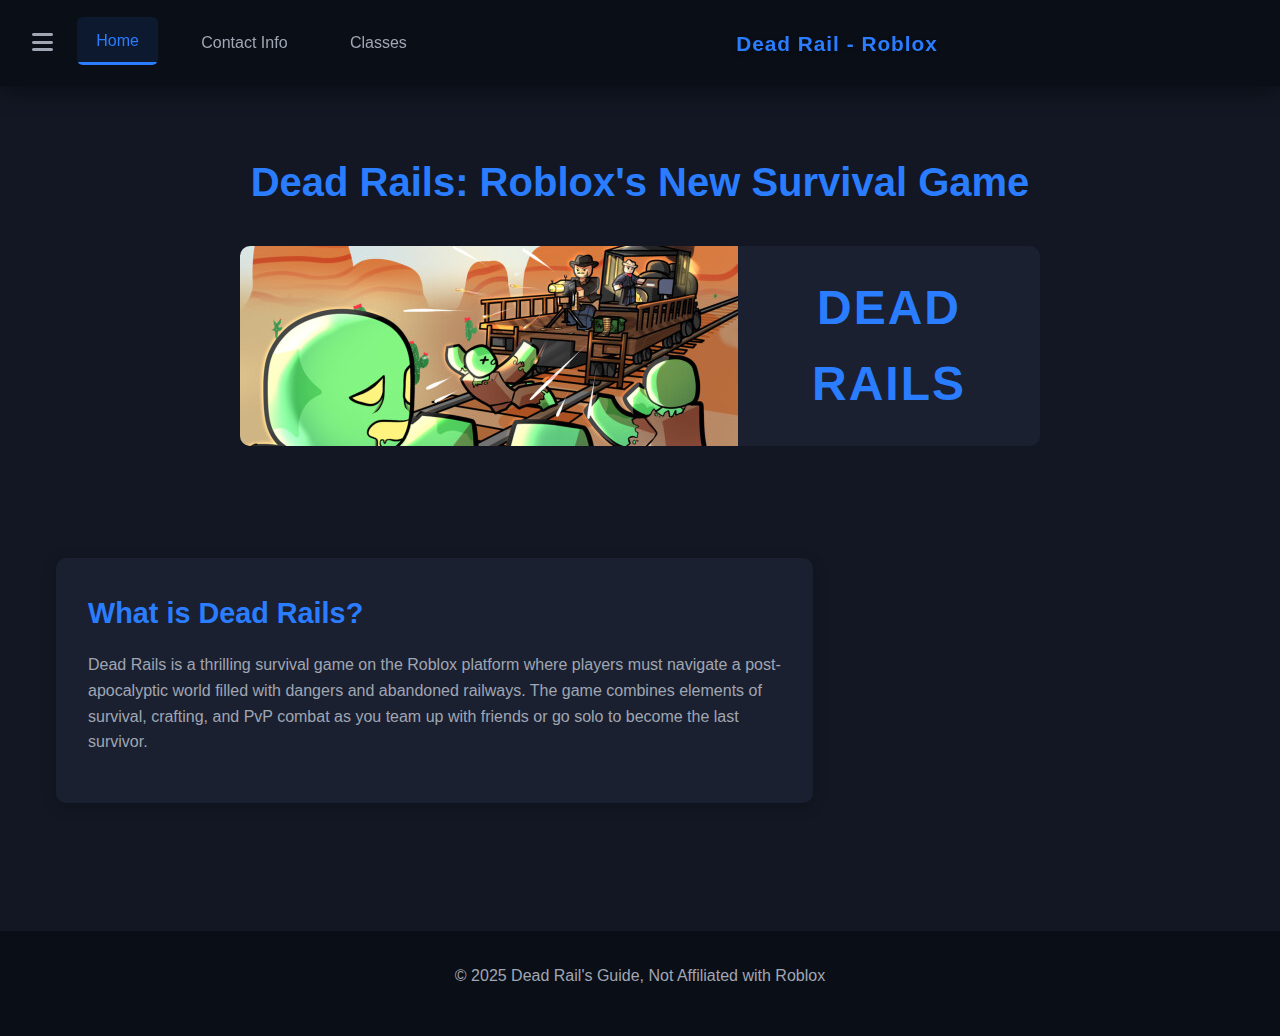
==== commit bc4c1852: "Update index.html" ====
--- a/index.html
+++ b/index.html
@@ -27,9 +27,9 @@
                 <i class="fas fa-bars"></i>
             </div>
             <div class="nav-links">
-                <a href="inde1.html" class="active">Home</a>
+                <a href="index.html" class="active">Home</a>
                 <a href="contact.html">Contact Info</a>
-                <a href="index.html">Classes</a>
+                <a href="inde1.html">Classes</a>
             </div>
             <div class="nav-title">
                 Dead Rail - Roblox
@@ -44,7 +44,7 @@
                 <!-- Game logo/banner would go here -->
                 <div class="game-logo">
                    
-                                                       <img src="NoFilter.jpeg" alt="Doctor class" class="img-fluid rounded mb-4">
+                                                       <img src="noFilter.jpeg" alt="Doctor class" class="img-fluid rounded mb-4">
                 
                     <span>DEAD RAILS</span>
                 </div>
